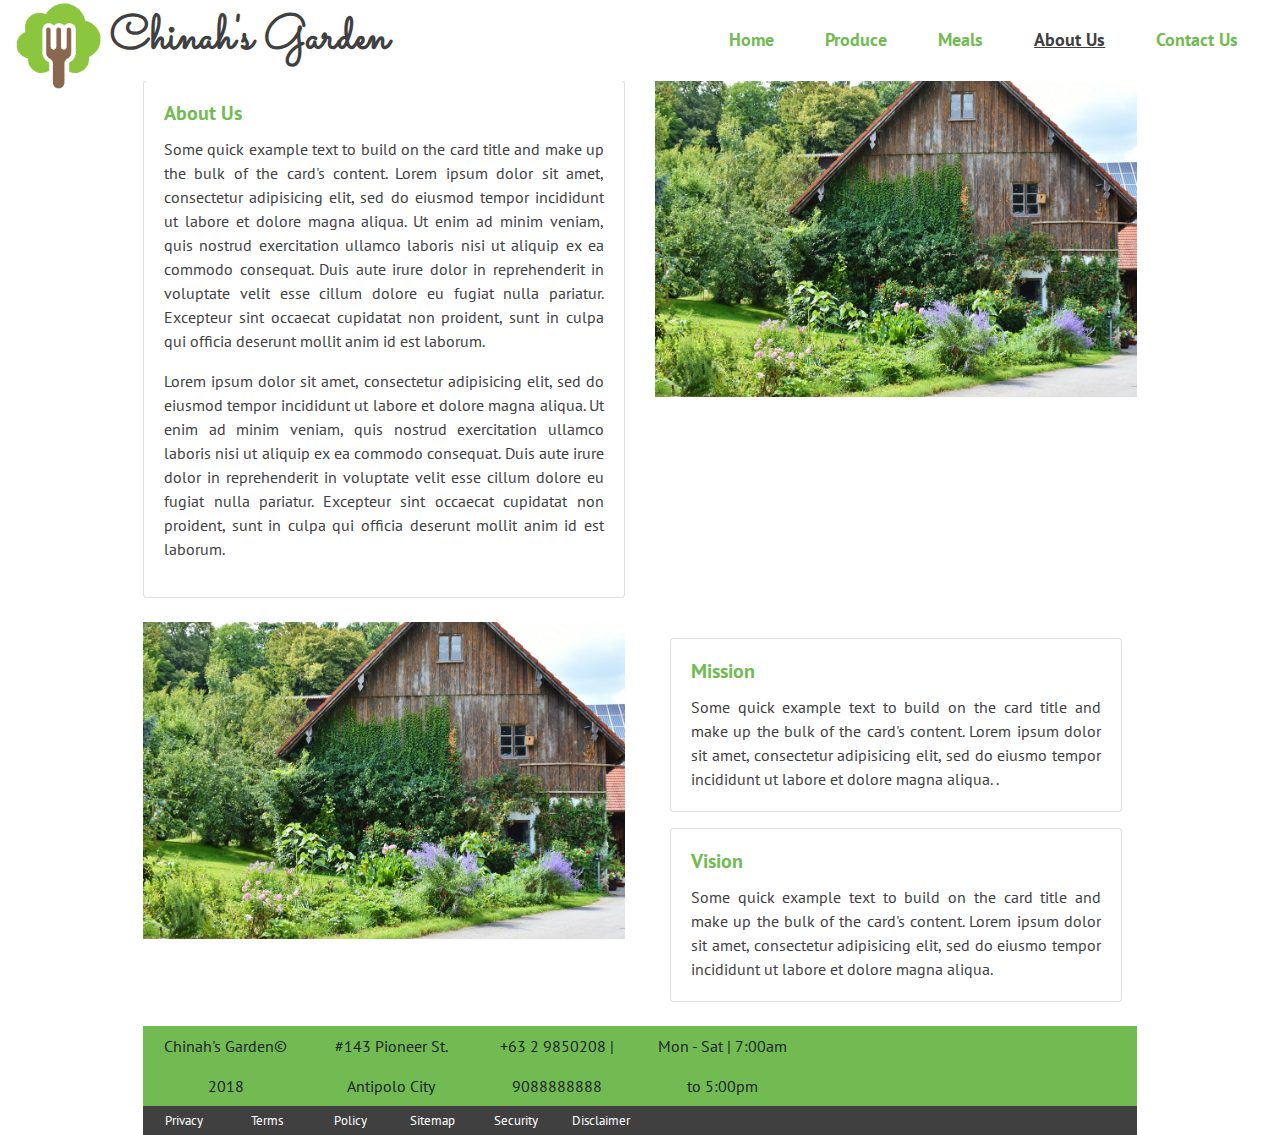
==== about.html @ fdb8b489 "added meals.html page" ====
<!DOCTYPE html>
<html lang="en">
<head>
	<meta charset="utf-8">
	<meta name="viewport" content="width=device-width, initial-scale=1.0, maximum-scale=1.0">
	<meta http-equiv="X-UA-Compatible" content="IE=Edge">
	
	<title>Chinah's Garden</title>

	<!-- bootstrap css --> <!-- should be first to overide by external css -->
	<link rel="stylesheet" type="text/css" href="assets/css/bootstrap.min.css">

	<!-- Animate CSS -->
	<link rel="stylesheet" type="text/css" href="assets/css/animate.css">
	<!-- external CSS -->
	<link rel="stylesheet" type="text/css" href="assets/css/style.css">
 
	<!-- external google fonts -->
	<link href="https://fonts.googleapis.com/css?family=PT+Sans|Sacramento" rel="stylesheet">


	<!-- fontawesom external icons -->
	<link rel="stylesheet" href="https://use.fontawesome.com/releases/v5.4.1/css/all.css" integrity="sha384-5sAR7xN1Nv6T6+dT2mhtzEpVJvfS3NScPQTrOxhwjIuvcA67KV2R5Jz6kr4abQsz" crossorigin="anonymous">

    <!-- Title Bar Icon -->
    <link rel="icon" type="image/gif/png" href="assets/images/chinahs-icon.png">

</head>
<body>

<!-- heloooooooooooooo -->
<div class="container-fluid">
		
		<nav id="main-navi" class="navbar navbar-expand-lg   fixed-top">
				<!-- <a href="home.html" class="page-title navbar-brand"><img id="main-icon" src="assets/images/chinahs-icon-full.png"></a> -->
					<a href="home.html" class="page-title navbar-brand"><img id="main-icon" src="assets/images/chinahs-icon.png">Chinah's Garden</a>

				<button id="burger-box" class="navbar-toggler" type="button" data-toggle="collapse" data-target="#navbar-nav"><i class="fas fa-bars"></i></span></button>

				<div id="navbar-nav" class="collapse navbar-collapse">
						<ul class="navbar-nav ml-auto">
							<li class="nav-item"><a class="nav-link" href="home.html"><i class="fas fa-home"></i> Home</a></li>
										
							<li class="nav-item"><a class="nav-link" href="#"><i class="fas fa-apple-alt"></i> Produce</a></li>

							<li class="nav-item"><a class="nav-link" href="meals.html"><i class="fas fa-utensils"></i> Meals</a></li>

							<li class="nav-item"><a id="active-navis" class="nav-link" href="about.html"><i class="fas fa-people-carry"></i> About Us</a></li>

							<li class="nav-item"><a class="nav-link" href="contact.html"><i class="fas fa-comments"></i> Contact Us</a></li>

						</ul>	
				</div>
				
		</nav>  <!-- end Nav -->

		<article id="article-aboutus">
			
				<div class="row my-4">

					<div class="col-lg-6 order-lg-2">
						<img class="img-fluid" src="assets/images/house.jpeg">
					</div>					

					<div class="col-lg-6 order-lg-1">
						<div class="card w-100">
							  <div class="card-body">
								    <h5 class="card-title ptsans-subtitle">About Us</h5>
								    <!-- <h6 class="card-subtitle mb-2 text-muted">Card subtitle</h6> -->
								    <p class="card-text text-justify">Some quick example text to build on the card title and make up the bulk of the card's content. Lorem ipsum dolor sit amet, consectetur adipisicing elit, sed do eiusmod
								    tempor incididunt ut labore et dolore magna aliqua. Ut enim ad minim veniam,
								    quis nostrud exercitation ullamco laboris nisi ut aliquip ex ea commodo
								    consequat. Duis aute irure dolor in reprehenderit in voluptate velit esse
								    cillum dolore eu fugiat nulla pariatur. Excepteur sint occaecat cupidatat non
								    proident, sunt in culpa qui officia deserunt mollit anim id est laborum.</p>
								    <p class="text-justify">Lorem ipsum dolor sit amet, consectetur adipisicing elit, sed do eiusmod
								    tempor incididunt ut labore et dolore magna aliqua. Ut enim ad minim veniam,
								    quis nostrud exercitation ullamco laboris nisi ut aliquip ex ea commodo
								    consequat. Duis aute irure dolor in reprehenderit in voluptate velit esse
								    cillum dolore eu fugiat nulla pariatur. Excepteur sint occaecat cupidatat non
								    proident, sunt in culpa qui officia deserunt mollit anim id est laborum.</p>
							  </div>
						</div>	
					</div>				
				</div>



		</article> <!-- end article-aboutus -->

		<article id="mission-vision">
			
			<div class="row my-4">
					<div class="col-lg-6">
						<img class="img-fluid" src="assets/images/house.jpeg">
					</div>	

					
					<div class="col-lg-6">
						<div class="container-fluid">
							<div class="card w-100 mt-3">
								  <div class="card-body">
									    <h5 class="card-title ptsans-subtitle">Mission</h5>
									    <!-- <h6 class="card-subtitle mb-2 text-muted">Card subtitle</h6> -->
									    <p class="card-text text-justify">Some quick example text to build on the card title and make up the bulk of the card's content. Lorem ipsum dolor sit amet, consectetur adipisicing elit, sed do eiusmo  tempor incididunt ut labore et dolore magna aliqua. .</p>
									
								  </div>
							</div>	

							<div class="card w-100 mt-3">
								  <div class="card-body">
									    <h5 class="card-title ptsans-subtitle">Vision</h5>
									    <!-- <h6 class="card-subtitle mb-2 text-muted">Card subtitle</h6> -->
									    <p class="card-text text-justify">Some quick example text to build on the card title and make up the bulk of the card's content. Lorem ipsum dolor sit amet, consectetur adipisicing elit, sed do eiusmo tempor incididunt ut labore et dolore magna aliqua.</p>
									  
								  </div>
							</div>	
						</div>
					</div>	

			</div>

		</article>


			<!-- end of carousel here -->
	
			<footer>
				<div class="container-fluid">	
					<div id="info-footer" class="row">
						<div  class="col-lg-2 col-md-4 col-12">
							Chinah's Garden&copy; 2018    
						</div>
						<div  class="col-lg-2 col-md-4 col-12">
							#143 Pioneer St. Antipolo City 
						</div>
						
						<div  class="col-lg-2 col-md-4 col-12">
							 +63 2 9850208 | 9088888888
						</div>
						<div  class="col-lg-2 col-md-4 col-12">
							 Mon - Sat | 7:00am to 5:00pm
						</div>

						<div id="socials-icons" class="col-lg-4 col-md-8  text-right">
							<span ><a class="icon-footer-socials" href="#"><i class="fab fa-facebook-f"></i></a></span>
							<span ><a class="icon-footer-socials" href="#"><i class="fab fa-twitter"></i></a></span>
							<span ><a class="icon-footer-socials" href="#"><i class="fab fa-instagram"></i></a></span>
						</div>
<!-- /helloworld -->


					</div>
				</div>

				<div id="footer-grey-notes" class="container-fluid">
					<div class="row">

						<div class="col-lg-1 col-md-2 col-4 footer-text-format text-center"><a href="">Privacy</a></div>
						<div class="col-lg-1 col-md-2 col-4 footer-text-format text-center"><a href="">Terms</a></div>
						<div class="col-lg-1 col-md-2 col-4 footer-text-format text-center"><a href="">Policy</a></div>
						<div class="col-lg-1 col-md-2 col-4 footer-text-format text-center"><a href="">Sitemap</a></div>
						<div class="col-lg-1 col-md-2 col-4 footer-text-format text-center"><a href="">Security</a></div>
						<div class="col-lg-1 col-md-2 col-4 footer-text-format text-center"><a href="">Disclaimer</a></div>
						
						
					</div>
				</div>

			</footer>
<!-- heloooooooooooooooo -->


</div>






<!-- jquery first then popper then bootstrap js -->
	<script src="assets/js/jquery-3.3.1.min.js"></script>
	
	<script src="https://cdnjs.cloudflare.com/ajax/libs/popper.js/1.14.3/umd/popper.min.js" integrity="sha384-ZMP7rVo3mIykV+2+9J3UJ46jBk0WLaUAdn689aCwoqbBJiSnjAK/l8WvCWPIPm49" crossorigin="anonymous"></script>

	<!-- external bootstrap -->
	<script src="assets/js/bootstrap.min.js"></script>

</body>
</html>
---- assets/css/style.css ----
*{
	/*reset*/
	margin: 0;
	padding: 0;
	box-sizing: border-box;
	scroll-behavior: smooth;

}

.clear:after{
	content: " "; /*invisible element*/
	clear: both;
	display: block;
}

body {
	/*background-color: lightgrey;*/
	margin: 0 auto;
	/*font-family: 'Roboto', sans-serif;*/
}

.container-fluid {
	/*background-color: grey;*/
}


/*nav here ------------------------------*/
.page-title{
font-family: 'Sacramento', cursive;
font-size: 3em;
font-weight: bolder;
}

.page-title:visited, .page-title:link {
	color: #404040;
}

#main-icon {
	height: 1.8em;
	/*width: 1.5em;*/
	/*height: 5em;*/
	/*height: 100px;*/
	margin-right: .2em;
	margin-top: .2em;
}

.ptsans-subtitle {
	font-family: 'PT Sans', sans-serif;
/*font-family: 'Sacramento', cursive;*/
/*font-size: 2em;*/
font-weight: bold;
color: #72bb53;
}

p {
	font-family: 'PT Sans', sans-serif;
	color: #404040;
}





#main-navi {
	/*padding-top: 10vh;*/
	/*background-color: white;*/
	background-color: rgba(255,255,255,1);
	height: 9vh;
	margin-bottom: -50px;
}

.nav-item {
	padding-left: 1em;
	padding-right: 1em;
	background-color: white;
	/*border: 2px solid white;*/
	/*border-radius: .5em;*/
	/*margin-right: 2px;*/
	font-size: 1.1em;
	/*text-transform: uppercase;*/
}

.nav-link {
	/*border: 2px solid blue;*/
	font-family: 'PT Sans', sans-serif;
	font-weight: bold;
	/*color: red;*/
}



.nav-link:link, .nav-link:visited{
	/*color: white;*/
	color: #72bb53;
}

.nav-item:hover {
	/*color: white;*/
	/*background-color: #4c7a34;*/
}

.nav-link:hover{
	color: purple;
}

#active-navis:visited, #active-navis:link {
	color: #404040;
	text-decoration: underline;
}

#active-navis:hover {
	text-decoration: underline;
	color: purple;
}

/*.nav-link:visited  {*/
	/*color: white;*/
	/*background-color: #red;*/
/*}*/

/*.active-navis .nav-link:visited, .active-navis .nav-link:link {*/
	/*color: white;*/
	/*background-color: #4c7a34;*/
	/*color: #4c7a34;*/
	/*text-decoration: underline;*/
/*}*/





#navbar-nav {
	/*background-color: black;*/
}

#burger-box {
	color: #4c7a34;
/*background-color: black;*/
border: 1px solid #4c7a34;
}

a:link
{
	color:  white;
	/*text-decoration-color: none;*/
}

a:visited {
	color: white;
}

a:hover {
	color: purple;
}

/*end nav here ------------------------------*/

/*-----------------------------------------article--------------------------------- */
/*carousel*/

.carousel-photo-main {
	/*height: 80vh;*/
	width: 100%;
	/*height: 80vh;*/
}

#carousel-homepage {
	margin-top: 5.5em;
}

/*end carousel*/


/*jumbotron here*/

#jumbotron-sumptuous {
background-color: white;	
color: rgba(75,75,75);
font-family: 'PT Sans', sans-serif;
padding: 0;
font-size: 1em;
}

/*end jumbotron*/

/*/footer--------------------------------------------------------------------------*/
.icon-footer-socials {
	font-size: 1.5em;
	padding-left: .5em;

}


#info-footer {
	/*min-height: 3em;*/
	/*color: white;*/
	line-height: 2.5em;
	text-align: center;
	/*background-color: green;*/
	background-color: #72bb53;
}

footer {
	height: auto;
	background-color: #404040;
	font-family: 'PT Sans', sans-serif;
	/*background-color: rgba(75, 75, 75, .8);*/
}



#footer-grey-notes {
	padding-top: .4em;
	padding-bottom: .4em;
	font-size: .8em;
	color: red;

}


/*end footer here-------------------------------------*/

/*#################################----------------------END MAIN PAGE HERE--------------------------------------------###########################*/
/*#################################----------------------PRODUCE MAIN PAGE STARTS HERE---------------------------------------###########################*/




/*#################################----------------------PRODUCE MAIN PAGE ENDS HERE---------------------------------------###########################*/

/*#################################----------------------MEALS PAGE STARTS HERE--------------------------------------------###########################*/

.carousel-photo-meals {
	margin-top: 85px;
	/*border: 1px solid red;*/
}

#carousel-meals {
	
	width: 100%;
	/*align-items: center;*/
	margin: 0 auto;
}

#below-carousel-text {
	width: 70%;

}

#below-carousel-text p{
	font-family: 'Sacramento', cursive;
	font-size: 2em;
}

.meals-menu-photo {
	width: 100%;
}

.card-meals-photo {
	width: 100%;
}

.number-likes {
 color: #72bb53;
}

.number-dislikes {
	color: 
}

.page-link, .page-link:link, .page-link:visited {
	color: #404040;
}

.active-pagination {
	background-color: #72bb53;
}

.active-pagination:link, .active-pagination:visited {
	color: white;
}


/*#################################----------------------MEALS PAGE ENDS HERE-----------------------------------------------###########################*/

/*#################################----------------------ABOUT US PAGE STARTS HERE--------------------------------------------###########################*/
#article-aboutus {
	margin-top: 5em;
}

/*#our-house-box-img {
	order: 2;
}


#our-house-box-text {
	order: 1;
}*/



/*#################################----------------------ABOUT US PAGE ENDS HERE-----------------------------------------------###########################*/
/*#################################----------------------CONTACT US PAGE STARTS HERE--------------------------------------------###########################*/

#article-contact-form {
	margin-top: 4.5em;
}

.contactus-social-icons {
	height: 3em;
}

.input-group-text {
	font-size: 1.5em;
	/*color: white;*/
	/*background-color: #404040;*/
	background-color: white;
	color: #72bb53;
}

#form-contactus {
/*align-self: left;*/
/*background-color: red;*/
/*width: 90%;*/
/*padding-right: 10em;*/
/*border: 1px solid red;*/
}

#chinahsgarden-map {
	width: 90%; 
	height: 300px;
	padding:.5em;
	/*border:1px solid #404040;*/
}

#mailing-list-form {
	margin-top: 5em;
}
/*#################################----------------------CONTACT US PAGE ENDS HERE-----------------------------------------------###########################*/



/*MOBILE SCREEN*/

@media only screen and (max-width: 400px) {

#main-icon {
	/*margin-top: 0.5em;*/
	/*margin-left: 0.5em;*/
	height: 2.5em;
}

p {
	font-size: .8em;
}

.page-title{
font-size: 2em;
font-weight: bolder;
}

.ptsans-subtitle {
	/*font-family: 'PT Sans', sans-serif;*/
/*font-family: 'Sacramento', cursive;*/
font-size: 1.2em;
/*font-weight: bold;*/
/*color: #72bb53;*/
}




.navbar {
	padding: 0;
}

.carousel-photo-main {
	height: 30vh;
	/*width: 100%;*/
}

#burger-box {
	margin-right: 1em;
}


.nav-item {  /*remove border-radius of the expand lg screen*/
	border-radius: 0;
}

.footer-text-format {
	font-size: 1em;
	line-height: 1.5em;
}

#info-footer {
	padding-top: 1em;
	padding-bottom: 1em;
	min-height: 3em;
	/*color: white;*/
	line-height: 1.1em;
	/*text-align: center;*/
	/*background-color: green;*/
	font-size: .7em;
}

#socials-icons {
	display: none;

}
#footer-grey-notes {
	
	font-size: .8em;
}

#jumbotron-sumptuous {
padding-top: 2em;
padding-bottom: 7em; 
}

} /*end of mobile media*/


/*TABLET VIEW */
@media only screen and (min-width: 401px) and (max-width: 960px) {

#main-icon {
	height: 2em;
}

#jumbotron-sumptuous {
padding-top: 2em;
padding-bottom: 10em; 
}

#jumbotron-sumptuous h3 {
	font-size: 2.5em;
}

#socials-icons, #remove-tablet {
	display: none;

}

.carousel-photo-main {
	height: 50vh;
	/*width: 100%;*/
}


.nav-item {  /*remove border-radius of the expand lg screen*/
	border-radius: 0;
}




} /*end of tablet media*/

/*DESKTOP VIEW*/
@media only screen and (min-width: 961px) { 
body {
	width: 80%;
}

#jumbotron-sumptuous {
	display: none;
}

} /*end of desktop media*/
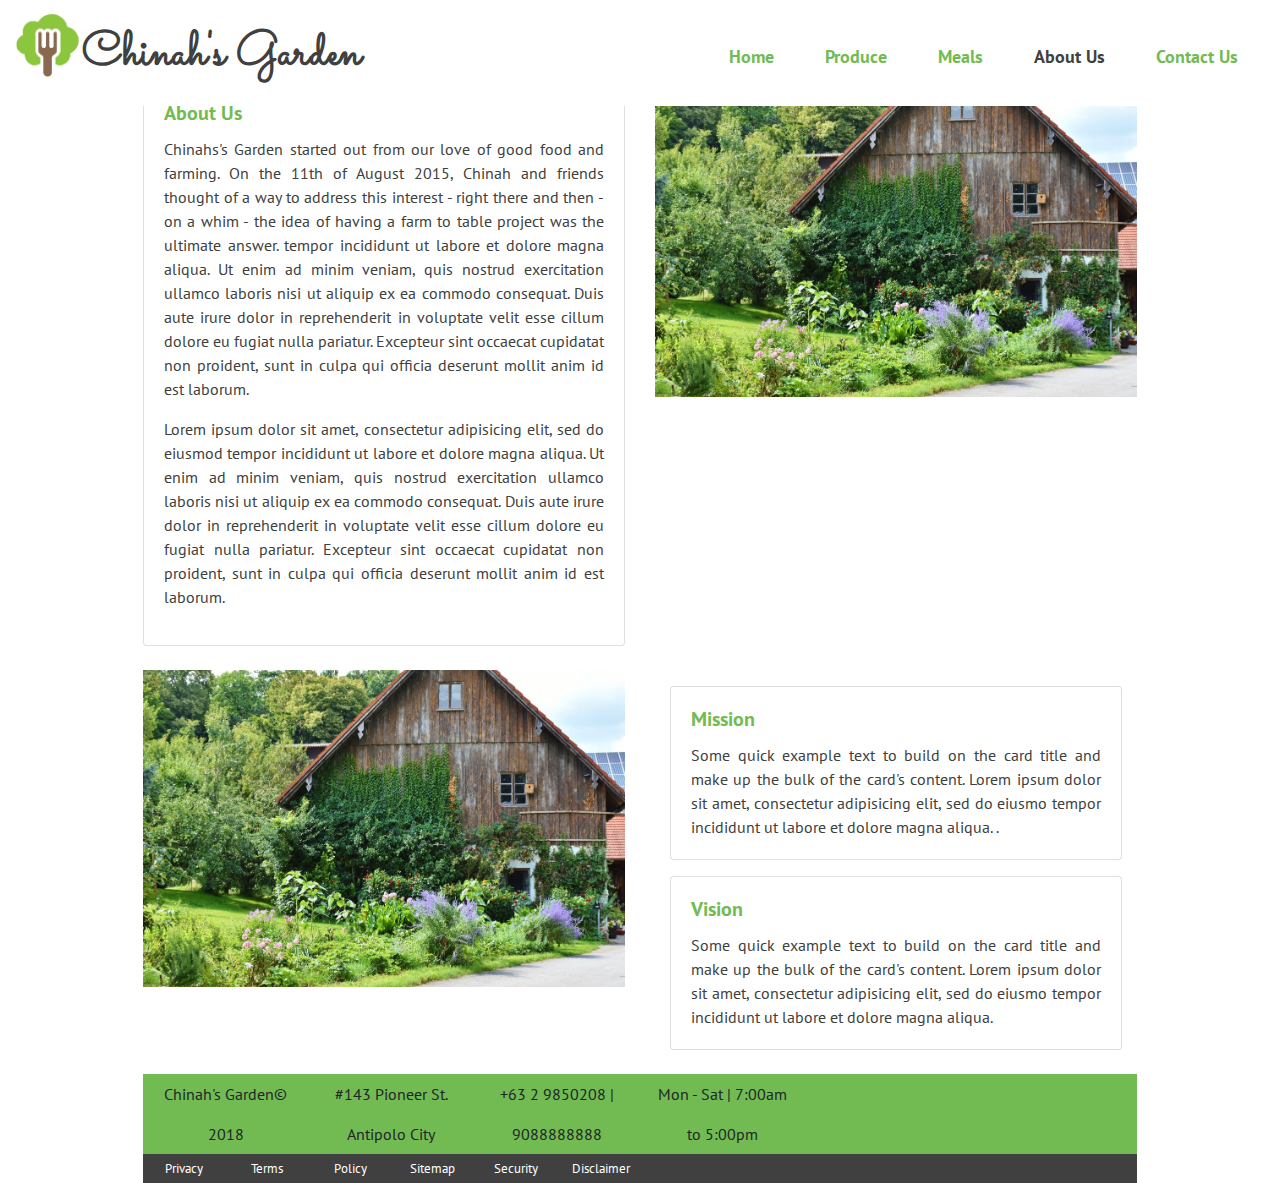
==== commit 9c89dfaf: "updated" ====
--- a/about.html
+++ b/about.html
@@ -41,7 +41,7 @@
 						<ul class="navbar-nav ml-auto">
 							<li class="nav-item"><a class="nav-link" href="home.html"><i class="fas fa-home"></i> Home</a></li>
 										
-							<li class="nav-item"><a class="nav-link" href="#"><i class="fas fa-apple-alt"></i> Produce</a></li>
+							<li class="nav-item"><a class="nav-link" href="produce.html"><i class="fas fa-apple-alt"></i> Produce</a></li>
 
 							<li class="nav-item"><a class="nav-link" href="meals.html"><i class="fas fa-utensils"></i> Meals</a></li>
 
@@ -67,7 +67,7 @@
 							  <div class="card-body">
 								    <h5 class="card-title ptsans-subtitle">About Us</h5>
 								    <!-- <h6 class="card-subtitle mb-2 text-muted">Card subtitle</h6> -->
-								    <p class="card-text text-justify">Some quick example text to build on the card title and make up the bulk of the card's content. Lorem ipsum dolor sit amet, consectetur adipisicing elit, sed do eiusmod
+								    <p class="card-text text-justify"> Chinahs's Garden started out from our love of good food and farming. On the 11th of August 2015, Chinah and friends thought of a way to address this interest - right there and then - on a whim - the idea of having a farm to table project was the ultimate answer.   
 								    tempor incididunt ut labore et dolore magna aliqua. Ut enim ad minim veniam,
 								    quis nostrud exercitation ullamco laboris nisi ut aliquip ex ea commodo
 								    consequat. Duis aute irure dolor in reprehenderit in voluptate velit esse
--- a/assets/css/style.css
+++ b/assets/css/style.css
@@ -37,13 +37,16 @@
 }
 
 #main-icon {
-	height: 1.8em;
+	height: 4rem;
 	/*width: 1.5em;*/
 	/*height: 5em;*/
 	/*height: 100px;*/
-	margin-right: .2em;
-	margin-top: .2em;
-}
+	margin-right: .2rem;
+	/*margin-top: .2em;*/
+	margin-bottom: .5em;
+}
+
+
 
 .ptsans-subtitle {
 	font-family: 'PT Sans', sans-serif;
@@ -66,8 +69,9 @@
 	/*padding-top: 10vh;*/
 	/*background-color: white;*/
 	background-color: rgba(255,255,255,1);
-	height: 9vh;
+	/*height: 9vh;*/
 	margin-bottom: -50px;
+	padding-bottom: 0;
 }
 
 .nav-item {
@@ -106,11 +110,11 @@
 
 #active-navis:visited, #active-navis:link {
 	color: #404040;
-	text-decoration: underline;
+	/*text-decoration: underline;*/
 }
 
 #active-navis:hover {
-	text-decoration: underline;
+	/*text-decoration: underline;*/
 	color: purple;
 }
 
@@ -224,35 +228,67 @@
 /*#################################----------------------END MAIN PAGE HERE--------------------------------------------###########################*/
 /*#################################----------------------PRODUCE MAIN PAGE STARTS HERE---------------------------------------###########################*/
 
-
-
-
-/*#################################----------------------PRODUCE MAIN PAGE ENDS HERE---------------------------------------###########################*/
-
-/*#################################----------------------MEALS PAGE STARTS HERE--------------------------------------------###########################*/
-
-.carousel-photo-meals {
-	margin-top: 85px;
+.carousel-photo-produce {
+	/*margin-top: 10em;*/
 	/*border: 1px solid red;*/
 }
 
-#carousel-meals {
-	
+#carousel-produce {
+
+	/*border: 2px solid red;*/
 	width: 100%;
 	/*align-items: center;*/
 	margin: 0 auto;
-}
-
-#below-carousel-text {
+	margin-top: 6.5em;
+}
+
+#below-carousel-text-produce {
 	width: 70%;
 
 }
 
-#below-carousel-text p{
+#below-carousel-text-produce p{
 	font-family: 'Sacramento', cursive;
 	font-size: 2em;
 }
 
+.produce-menu-photo {
+	width: 100%;
+}
+
+.card-produce-photo {
+	width: 100%;
+}
+
+
+/*#################################----------------------PRODUCE MAIN PAGE ENDS HERE---------------------------------------###########################*/
+
+/*#################################----------------------MEALS PAGE STARTS HERE--------------------------------------------###########################*/
+
+.carousel-photo-meals {
+	/*margin-top: 10em;*/
+	/*border: 1px solid red;*/
+}
+
+#carousel-meals {
+
+	border: 2px solid red;
+	width: 100%;
+	/*align-items: center;*/
+	margin: 0 auto;
+	margin-top: 6.5em;
+}
+
+#below-carousel-text-meals {
+	width: 70%;
+
+}
+
+#below-carousel-text-meals p{
+	font-family: 'Sacramento', cursive;
+	font-size: 2em;
+}
+
 .meals-menu-photo {
 	width: 100%;
 }
@@ -261,6 +297,8 @@
 	width: 100%;
 }
 
+
+/*------heart likes (meals and produce page)*/
 .number-likes {
  color: #72bb53;
 }
@@ -269,6 +307,7 @@
 	color: 
 }
 
+/*--------pagination (meals and produce)*/
 .page-link, .page-link:link, .page-link:visited {
 	color: #404040;
 }
@@ -304,7 +343,7 @@
 /*#################################----------------------CONTACT US PAGE STARTS HERE--------------------------------------------###########################*/
 
 #article-contact-form {
-	margin-top: 4.5em;
+	margin-top: 5.5em;
 }
 
 .contactus-social-icons {
@@ -368,9 +407,6 @@
 /*color: #72bb53;*/
 }
 
-
-
-
 .navbar {
 	padding: 0;
 }
@@ -419,6 +455,44 @@
 padding-bottom: 7em; 
 }
 
+
+#below-carousel-text-meals {
+	width: 100%;
+}
+
+
+#below-carousel-text-meals p{
+	font-family: 'Sacramento', cursive;
+	font-size: 1.2em;
+}
+
+.meals-item-title {
+	font-size: 1em;
+}
+
+.meals-price, .meals-rate{
+	font-size: .8em;
+}
+
+#below-carousel-text-produce {
+	width: 100%;
+}
+
+
+#below-carousel-text-produce p{
+	font-family: 'Sacramento', cursive;
+	font-size: 1.2em;
+}
+
+
+.produce-item-title {
+	font-size: 1em;
+}
+
+.produce-price, .produce-addtl-info{
+	font-size: .8em;
+}
+
 } /*end of mobile media*/
 
 
@@ -427,6 +501,12 @@
 
 #main-icon {
 	height: 2em;
+}
+
+
+#main-navi {
+	/*height: 7em;*/
+	/*margin-bottom: -1000px; */
 }
 
 #jumbotron-sumptuous {
@@ -445,6 +525,7 @@
 
 .carousel-photo-main {
 	height: 50vh;
+
 	/*width: 100%;*/
 }
 
@@ -453,7 +534,25 @@
 	border-radius: 0;
 }
 
-
+#below-carousel-text-meals {
+	width: 100%;
+}
+
+
+#below-carousel-text-meals p{
+	font-family: 'Sacramento', cursive;
+	font-size: 1.7em;
+}
+
+#below-carousel-text-produce {
+	width: 100%;
+}
+
+
+#below-carousel-text-produce p{
+	font-family: 'Sacramento', cursive;
+	font-size: 1.7em;
+}
 
 
 } /*end of tablet media*/
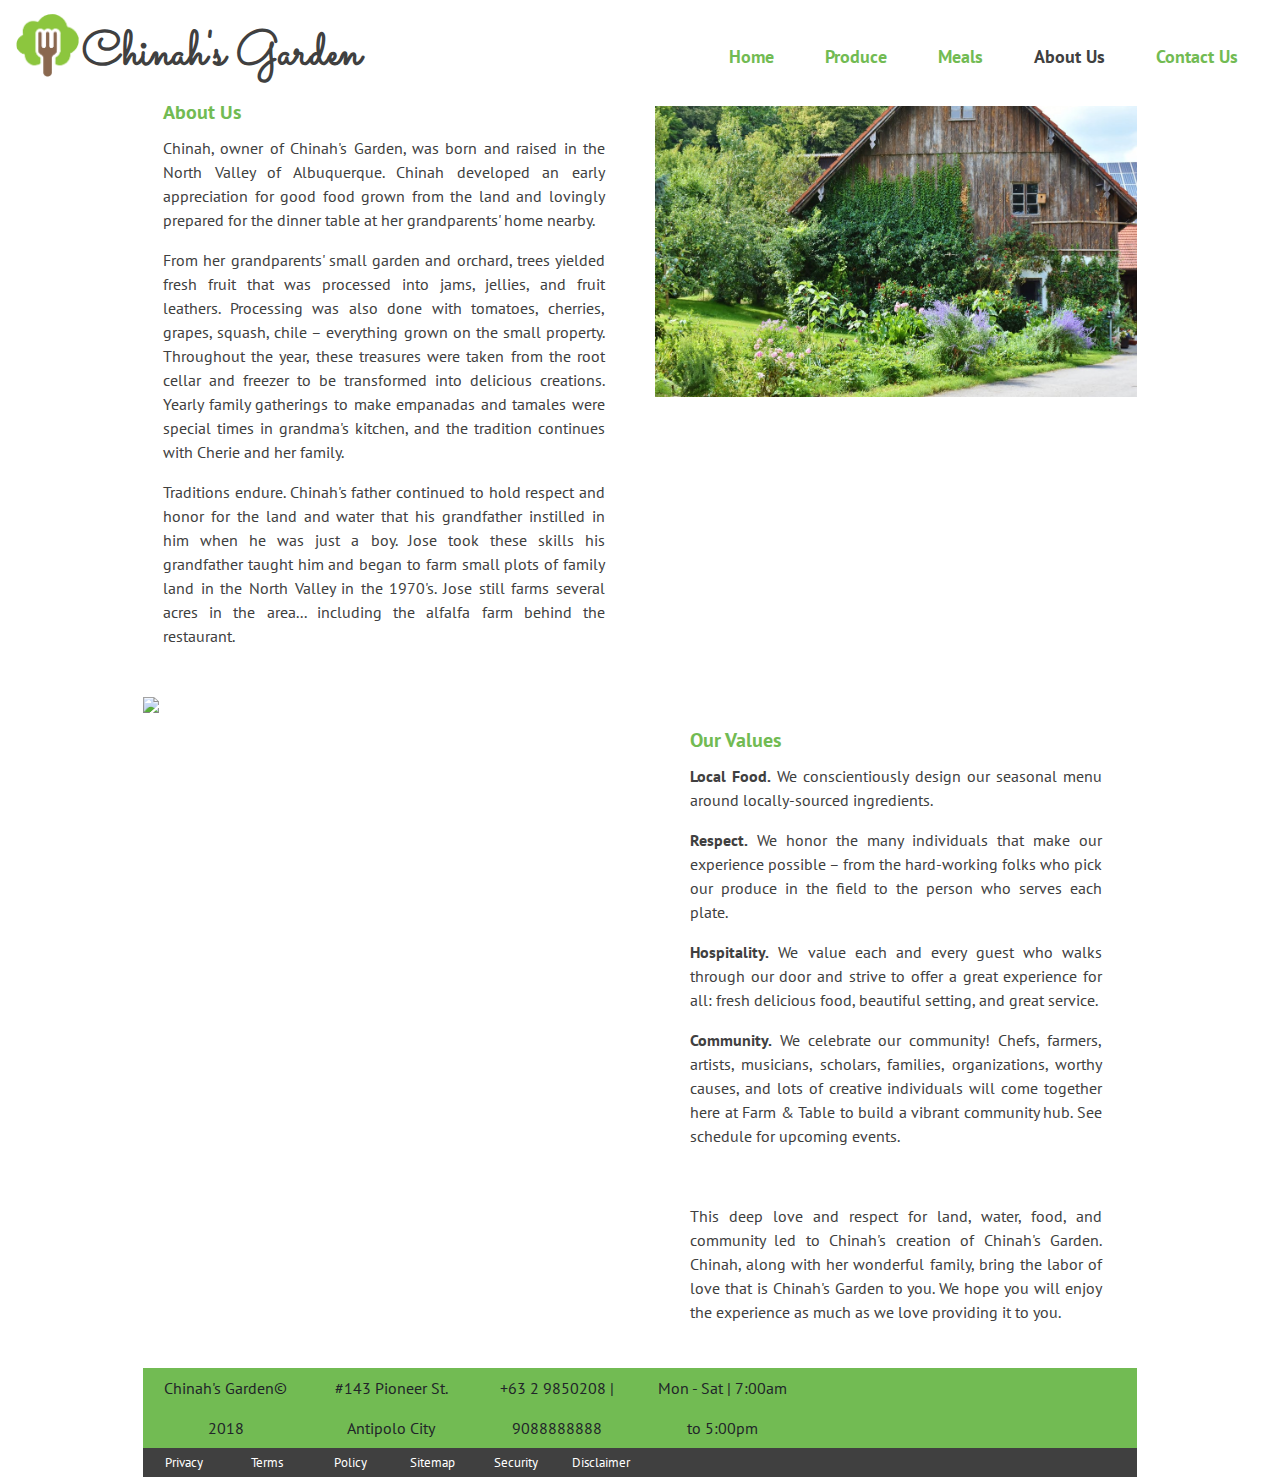
==== commit 7e23d5a3: "updated home" ====
--- a/about.html
+++ b/about.html
@@ -67,18 +67,13 @@
 							  <div class="card-body">
 								    <h5 class="card-title ptsans-subtitle">About Us</h5>
 								    <!-- <h6 class="card-subtitle mb-2 text-muted">Card subtitle</h6> -->
-								    <p class="card-text text-justify"> Chinahs's Garden started out from our love of good food and farming. On the 11th of August 2015, Chinah and friends thought of a way to address this interest - right there and then - on a whim - the idea of having a farm to table project was the ultimate answer.   
-								    tempor incididunt ut labore et dolore magna aliqua. Ut enim ad minim veniam,
-								    quis nostrud exercitation ullamco laboris nisi ut aliquip ex ea commodo
-								    consequat. Duis aute irure dolor in reprehenderit in voluptate velit esse
-								    cillum dolore eu fugiat nulla pariatur. Excepteur sint occaecat cupidatat non
-								    proident, sunt in culpa qui officia deserunt mollit anim id est laborum.</p>
-								    <p class="text-justify">Lorem ipsum dolor sit amet, consectetur adipisicing elit, sed do eiusmod
-								    tempor incididunt ut labore et dolore magna aliqua. Ut enim ad minim veniam,
-								    quis nostrud exercitation ullamco laboris nisi ut aliquip ex ea commodo
-								    consequat. Duis aute irure dolor in reprehenderit in voluptate velit esse
-								    cillum dolore eu fugiat nulla pariatur. Excepteur sint occaecat cupidatat non
-								    proident, sunt in culpa qui officia deserunt mollit anim id est laborum.</p>
+								    <p class="card-text text-justify"> Chinah, owner of Chinah's Garden, was born and raised in the North Valley of Albuquerque. Chinah developed an early appreciation for good food grown from the land and lovingly prepared for the dinner table at her grandparents' home nearby.</p>
+
+									<p class="card-text text-justify">From her grandparents' small garden and orchard, trees yielded fresh fruit that was processed into jams, jellies, and fruit leathers. Processing was also done with tomatoes, cherries, grapes, squash, chile – everything grown on the small property. Throughout the year, these treasures were taken from the root cellar and freezer to be transformed into delicious creations. Yearly family gatherings to make empanadas and tamales were special times in grandma's kitchen, and the tradition continues with Cherie and her family.</p>
+
+									<p class="card-text text-justify"> Traditions endure. Chinah's father continued to hold respect and honor for the land and water that his grandfather instilled in him when he was just a boy. Jose took these skills his grandfather taught him and began to farm small plots of family land in the North Valley in the 1970's. Jose still farms several acres in the area... including the alfalfa farm behind the restaurant.</p>
+
+									
 							  </div>
 						</div>	
 					</div>				
@@ -88,11 +83,11 @@
 
 		</article> <!-- end article-aboutus -->
 
-		<article id="mission-vision">
+		<article id="article-values">
 			
 			<div class="row my-4">
 					<div class="col-lg-6">
-						<img class="img-fluid" src="assets/images/house.jpeg">
+						<img class="img-fluid" src="assets/images/farmers.jpg">
 					</div>	
 
 					
@@ -100,19 +95,28 @@
 						<div class="container-fluid">
 							<div class="card w-100 mt-3">
 								  <div class="card-body">
-									    <h5 class="card-title ptsans-subtitle">Mission</h5>
+									    <h5 class="card-title ptsans-subtitle">Our Values</h5>
 									    <!-- <h6 class="card-subtitle mb-2 text-muted">Card subtitle</h6> -->
-									    <p class="card-text text-justify">Some quick example text to build on the card title and make up the bulk of the card's content. Lorem ipsum dolor sit amet, consectetur adipisicing elit, sed do eiusmo  tempor incididunt ut labore et dolore magna aliqua. .</p>
+									    <p class="card-text text-justify"><strong>Local Food.</strong> We conscientiously design our seasonal menu around locally-sourced ingredients.</p>
+
+										<p class="card-text text-justify"><strong>Respect.</strong> We honor the many individuals that make our experience possible – from the hard-working folks who pick our produce in the field to the person who serves each plate.</p>
+
+										<p class="card-text text-justify"><strong>Hospitality.</strong> We value each and every guest who walks through our door and strive to offer a great experience for all: fresh delicious food, beautiful setting, and great service.</p>
+
+										<p class="card-text text-justify"><strong>Community.</strong> We celebrate our community! Chefs, farmers, artists, musicians, scholars, families, organizations, worthy causes, and lots of creative individuals will come together here at Farm & Table to build a vibrant community hub. See schedule for upcoming events.</p>
+
+
 									
 								  </div>
 							</div>	
 
 							<div class="card w-100 mt-3">
 								  <div class="card-body">
-									    <h5 class="card-title ptsans-subtitle">Vision</h5>
-									    <!-- <h6 class="card-subtitle mb-2 text-muted">Card subtitle</h6> -->
-									    <p class="card-text text-justify">Some quick example text to build on the card title and make up the bulk of the card's content. Lorem ipsum dolor sit amet, consectetur adipisicing elit, sed do eiusmo tempor incididunt ut labore et dolore magna aliqua.</p>
-									  
+									    <!-- <h5 class="card-title ptsans-subtitle">Mi casa es su casa</h5> -->
+								
+									    <!-- <p class="card-text text-justify">At Chinah's Garden we embrace not only local food but our local community as well... Art, music and special events play in harmoniously with the unique experience. Chinah's Garden is also committed to supporting non-profit organizations and social causes, and we do so in many ways throughout the year.</p> -->
+									  <p class="card-text text-justify">This deep love and respect for land, water, food, and community led to Chinah's creation of Chinah's Garden. Chinah, along with her wonderful family, bring the labor of love that is Chinah's Garden to you. We hope you will enjoy the experience as much as we love providing it to you.</p>
+								    
 								  </div>
 							</div>	
 						</div>
--- a/assets/css/style.css
+++ b/assets/css/style.css
@@ -158,6 +158,33 @@
 	color: purple;
 }
 
+.btn-chinah {
+font-family: 'PT Sans', sans-serif;
+background-color: #83db5e;
+color: white;
+}
+
+.btn-chinah:hover {
+background-color: #72bb53;
+color: white;
+}
+
+.btn-outline-chinah {
+font-family: 'PT Sans', sans-serif;
+background-color: white;
+color:  #72bb53;
+border: 1px solid #72bb53;
+}
+
+.btn-outline-chinah:hover {
+background-color: #72bb53;
+color:  white;
+border: 1px solid #72bb53;
+}
+
+.form-control:focus {
+	border: 4px solid rgba(114, 187, 83, .5);
+}
 /*end nav here ------------------------------*/
 
 /*-----------------------------------------article--------------------------------- */
@@ -222,7 +249,20 @@
 
 }
 
-
+#carousel-homepage {
+	margin-top: 6.7em;
+	height: 770px;
+	/*border: 2px solid red;*/
+}
+
+.carousel-photo-main {
+	height: 80vh;
+}
+
+#footer-fixed {
+	width: 79%;
+	margin: 0 auto;
+}
 /*end footer here-------------------------------------*/
 
 /*#################################----------------------END MAIN PAGE HERE--------------------------------------------###########################*/
@@ -320,6 +360,10 @@
 	color: white;
 }
 
+.image-modal-meals {
+	/*width: 50vh;*/
+}
+
 
 /*#################################----------------------MEALS PAGE ENDS HERE-----------------------------------------------###########################*/
 
@@ -328,6 +372,10 @@
 	margin-top: 5em;
 }
 
+#article-aboutus .card, #article-values .card {
+	border: none;
+	margin: none;
+}
 /*#our-house-box-img {
 	order: 2;
 }
@@ -341,6 +389,8 @@
 
 /*#################################----------------------ABOUT US PAGE ENDS HERE-----------------------------------------------###########################*/
 /*#################################----------------------CONTACT US PAGE STARTS HERE--------------------------------------------###########################*/
+
+
 
 #article-contact-form {
 	margin-top: 5.5em;
@@ -376,6 +426,16 @@
 #mailing-list-form {
 	margin-top: 5em;
 }
+
+#btn-submit-maillist {
+	height: 2.4em;
+}
+
+.list-group-item {
+		font-family: 'PT Sans', sans-serif;
+		color: #404040;
+}
+
 /*#################################----------------------CONTACT US PAGE ENDS HERE-----------------------------------------------###########################*/
 
 
@@ -493,6 +553,9 @@
 	font-size: .8em;
 }
 
+
+
+
 } /*end of mobile media*/
 
 
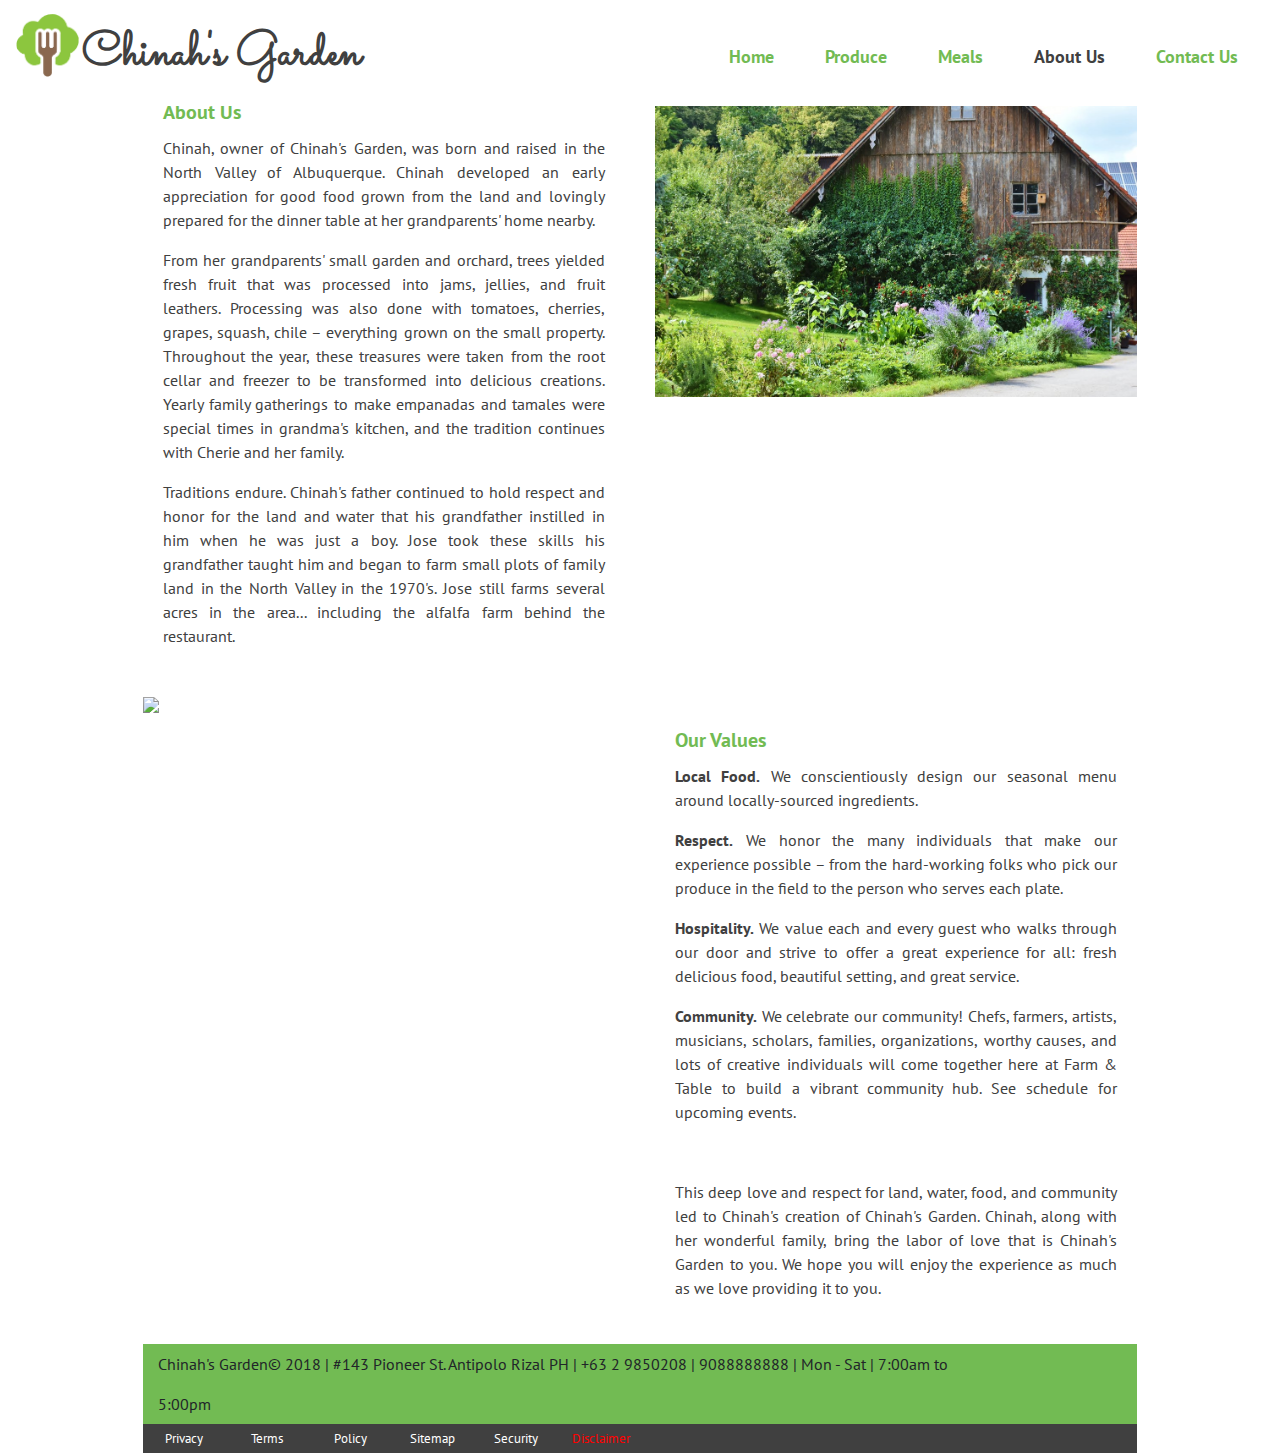
==== commit d59a76e1: "version 2" ====
--- a/about.html
+++ b/about.html
@@ -92,7 +92,7 @@
 
 					
 					<div class="col-lg-6">
-						<div class="container-fluid">
+						<!-- <div class="container-fluid"> -->
 							<div class="card w-100 mt-3">
 								  <div class="card-body">
 									    <h5 class="card-title ptsans-subtitle">Our Values</h5>
@@ -119,7 +119,7 @@
 								    
 								  </div>
 							</div>	
-						</div>
+						<!-- </div> -->
 					</div>	
 
 			</div>
@@ -132,27 +132,16 @@
 			<footer>
 				<div class="container-fluid">	
 					<div id="info-footer" class="row">
-						<div  class="col-lg-2 col-md-4 col-12">
-							Chinah's Garden&copy; 2018    
-						</div>
-						<div  class="col-lg-2 col-md-4 col-12">
-							#143 Pioneer St. Antipolo City 
+						<div  class="col-lg-10 col-md-12 col-12 text-left">
+							Chinah's Garden&copy; 2018 | #143 Pioneer St. Antipolo Rizal PH <span id="remove-tablet">| +63 2 9850208 | 9088888888 | Mon - Sat | 7:00am to 5:00pm</span>
 						</div>
 						
-						<div  class="col-lg-2 col-md-4 col-12">
-							 +63 2 9850208 | 9088888888
-						</div>
-						<div  class="col-lg-2 col-md-4 col-12">
-							 Mon - Sat | 7:00am to 5:00pm
-						</div>
-
-						<div id="socials-icons" class="col-lg-4 col-md-8  text-right">
+
+						<div id="socials-icons" class="col-lg-2 col-md-8  text-right">
 							<span ><a class="icon-footer-socials" href="#"><i class="fab fa-facebook-f"></i></a></span>
 							<span ><a class="icon-footer-socials" href="#"><i class="fab fa-twitter"></i></a></span>
 							<span ><a class="icon-footer-socials" href="#"><i class="fab fa-instagram"></i></a></span>
 						</div>
-<!-- /helloworld -->
-
 
 					</div>
 				</div>
@@ -165,13 +154,30 @@
 						<div class="col-lg-1 col-md-2 col-4 footer-text-format text-center"><a href="">Policy</a></div>
 						<div class="col-lg-1 col-md-2 col-4 footer-text-format text-center"><a href="">Sitemap</a></div>
 						<div class="col-lg-1 col-md-2 col-4 footer-text-format text-center"><a href="">Security</a></div>
-						<div class="col-lg-1 col-md-2 col-4 footer-text-format text-center"><a href="">Disclaimer</a></div>
+						<div class="col-lg-1 col-md-2 col-4 footer-text-format text-center" data-toggle="modal" data-target="#modal-disclaimer">Disclaimer</div>
 						
 						
 					</div>
 				</div>
 
 			</footer>
+
+			<div id="modal-disclaimer" class="modal fade">
+				<div class="modal-dialog" role="document">
+					<div class="modal-content">
+						<div class="modal-header">
+							<h5 class="text-danger">DISCLAIMER</h5>
+							<button type="button" class="close" data-dismiss="modal"><span aria-hidden="true">&times;</span></button>
+						</div>
+						<div class="modal-body">
+							<span>This site does not intend to infringe on any copyright or trademarks. Images on this website are from Pexels, Unsplash, Canva, and Google Images. Photos and content are used for training purposes and not to commercialize nor profit. If owners wish to take photos or content down, email joshermarie@yahoo.com. Thank you for visiting!</span>
+						</div>
+						<div class="modal-footer">
+							<button class="btn btn-outline-chinah" data-dismiss="modal">Close</button>
+						</div>
+					</div>
+				</div>
+			</div>
 <!-- heloooooooooooooooo -->
 
 
--- a/assets/css/style.css
+++ b/assets/css/style.css
@@ -8,11 +8,11 @@
 
 }
 
-.clear:after{
-	content: " "; /*invisible element*/
+/*.clear:after{
+	content: " "; invisible element
 	clear: both;
 	display: block;
-}
+}*/
 
 body {
 	/*background-color: lightgrey;*/
@@ -181,9 +181,10 @@
 color:  white;
 border: 1px solid #72bb53;
 }
-
+/**/
 .form-control:focus {
-	border: 4px solid rgba(114, 187, 83, .5);
+	box-shadow: 0px 0px 3px 1Px #72bb53 ;
+	border: 1px solid #72bb53;
 }
 /*end nav here ------------------------------*/
 
@@ -200,6 +201,11 @@
 	margin-top: 5.5em;
 }
 
+.main-carousel-caption
+{
+	/*background-color: red;*/
+	background-color: rgba(64, 64, 64, .20);
+}
 /*end carousel*/
 
 
@@ -260,12 +266,64 @@
 }
 
 #footer-fixed {
-	width: 79%;
+	width: 78.5%;
 	margin: 0 auto;
 }
+
+
+
 /*end footer here-------------------------------------*/
 
 /*#################################----------------------END MAIN PAGE HERE--------------------------------------------###########################*/
+/*#################################----------------------index PAGE STARTS HERE---------------------------------------###########################*/
+
+
+
+.helloindex {
+	height: 90vh;
+	background-image:url(../images/index.jpg);
+	background-size:cover;
+	background-position: center;
+	background-repeat: no-repeat;
+}
+
+.helloindex-top {
+	height: 5vh;
+}
+
+.welcome-box {
+	text-align: center;
+	background-color: rgba(255,255,255,0);
+	position: relative;
+	top: 35%;
+}
+
+#index-welcome-title {
+	text-shadow: 2px 2px 4px black;
+	font-family: 'Roboto Condensed', sans-serif;
+	color: #e0da86;
+	font-size: 5em;
+}
+
+#btn-chinah-index {
+	margin-top: 2em;
+font-family: 'PT Sans', sans-serif;
+background-color: #404040;
+color: white;
+text-shadow: none;
+/*padding: 1em;*/
+}
+
+#btn-chinah-index:hover {
+background-color: #72bb53;
+color: white;
+}
+
+#btn-chinah-index:active {
+box-shadow: none;
+}
+
+/*#################################----------------------index ENDS STARTS HERE---------------------------------------###########################*/
 /*#################################----------------------PRODUCE MAIN PAGE STARTS HERE---------------------------------------###########################*/
 
 .carousel-photo-produce {
@@ -279,7 +337,7 @@
 	width: 100%;
 	/*align-items: center;*/
 	margin: 0 auto;
-	margin-top: 6.5em;
+	margin-top: 6.55em;
 }
 
 #below-carousel-text-produce {
@@ -299,24 +357,25 @@
 .card-produce-photo {
 	width: 100%;
 }
-
+#produce-page .modal-title {
+	color: #72bb53;
+	/*font-family: Sacramento, sans-serif;*/
+}
 
 /*#################################----------------------PRODUCE MAIN PAGE ENDS HERE---------------------------------------###########################*/
 
 /*#################################----------------------MEALS PAGE STARTS HERE--------------------------------------------###########################*/
 
 .carousel-photo-meals {
-	/*margin-top: 10em;*/
-	/*border: 1px solid red;*/
-}
+	}
 
 #carousel-meals {
 
-	border: 2px solid red;
+	/*border: 2px solid red;*/
 	width: 100%;
 	/*align-items: center;*/
 	margin: 0 auto;
-	margin-top: 6.5em;
+	margin-top: 6.55em;
 }
 
 #below-carousel-text-meals {
@@ -364,6 +423,10 @@
 	/*width: 50vh;*/
 }
 
+#meals-page .modal-title {
+	color: #72bb53;
+	/*font-family: Sacramento, sans-serif;*/
+}
 
 /*#################################----------------------MEALS PAGE ENDS HERE-----------------------------------------------###########################*/
 
@@ -436,13 +499,31 @@
 		color: #404040;
 }
 
+ .social-icons-text:visited, .social-icons-text:link {
+	color: #404040;
+	text-decoration: none;
+}
+
+ .social-icons-text:hover, .social-icons-text:hover {
+	font-weight: bold;
+}
 /*#################################----------------------CONTACT US PAGE ENDS HERE-----------------------------------------------###########################*/
 
 
 
-/*MOBILE SCREEN*/
+/**************************************************************************************MOBILE SCREEN**************************************************************************************/
 
 @media only screen and (max-width: 400px) {
+
+.welcome-box {
+	position: relative;
+	top: 60%;
+}
+
+#index-welcome-title {
+		font-size: 3em;
+}
+
 
 #main-icon {
 	/*margin-top: 0.5em;*/
@@ -483,6 +564,16 @@
 
 .nav-item {  /*remove border-radius of the expand lg screen*/
 	border-radius: 0;
+}
+
+#carousel-homepage {
+	margin-top: 6.7em;
+	height: 30vh;
+	/*border: 2px solid red;*/
+}
+
+.carousel-photo-main {
+	height: 30vh;
 }
 
 .footer-text-format {
@@ -510,11 +601,25 @@
 	font-size: .8em;
 }
 
+#footer-fixed {
+	width: 100%;
+	margin: 0 auto;
+}
+
 #jumbotron-sumptuous {
 padding-top: 2em;
-padding-bottom: 7em; 
-}
-
+padding-bottom: 3em; 
+	
+}
+
+
+#mailing-list-form-mobile {
+	background-color: #404040;
+	height: 7em;
+	padding: .5em;
+	border-radius: 4px;
+	/*font-family: sacramento, sans-serif;*/
+}
 
 #below-carousel-text-meals {
 	width: 100%;
@@ -553,17 +658,30 @@
 	font-size: .8em;
 }
 
-
+.click-to-know-more {
+	display: none;
+}
 
 
 } /*end of mobile media*/
 
 
-/*TABLET VIEW */
+/***********************************************************************TABLET VIEW ***************************************************************************************/
 @media only screen and (min-width: 401px) and (max-width: 960px) {
+
+.welcome-box {
+	position: relative;
+	top: 60%;
+}
 
 #main-icon {
 	height: 2em;
+}
+
+#carousel-homepage {
+	margin-top: 6.7em;
+	height: auto;
+	/*border: 2px solid red;*/
 }
 
 
@@ -573,12 +691,24 @@
 }
 
 #jumbotron-sumptuous {
-padding-top: 2em;
-padding-bottom: 10em; 
+	/*padding: 0;*/
+/*padding-top: 2em;*/
+/*padding-bottom: 4em; */
 }
 
 #jumbotron-sumptuous h3 {
 	font-size: 2.5em;
+}
+
+#mailing-list-form-mobile {
+	background-color: #404040;
+	padding: 2.5em;
+	border-radius: 8px;
+	/*font-family: sacramento, sans-serif;*/
+}
+#footer-fixed {
+	width: 97%;
+	margin: 0 auto;
 }
 
 #socials-icons, #remove-tablet {
@@ -607,6 +737,14 @@
 	font-size: 1.7em;
 }
 
+.cut-content-meals {
+	display: none;
+}
+
+.cut-content-produce {
+	display: none;
+}
+
 #below-carousel-text-produce {
 	width: 100%;
 }
@@ -617,10 +755,13 @@
 	font-size: 1.7em;
 }
 
+#form-contactus {
+	margin-top: 2.8em;
+}
 
 } /*end of tablet media*/
 
-/*DESKTOP VIEW*/
+/**************************************************************************************DESKTOP VIEW**************************************************************************************/
 @media only screen and (min-width: 961px) { 
 body {
 	width: 80%;
@@ -630,6 +771,14 @@
 	display: none;
 }
 
+#mailing-list-form-mobile {
+	display: none;
+}
+
+.click-to-know-more {
+	display: none;
+}
+
 } /*end of desktop media*/
 
 
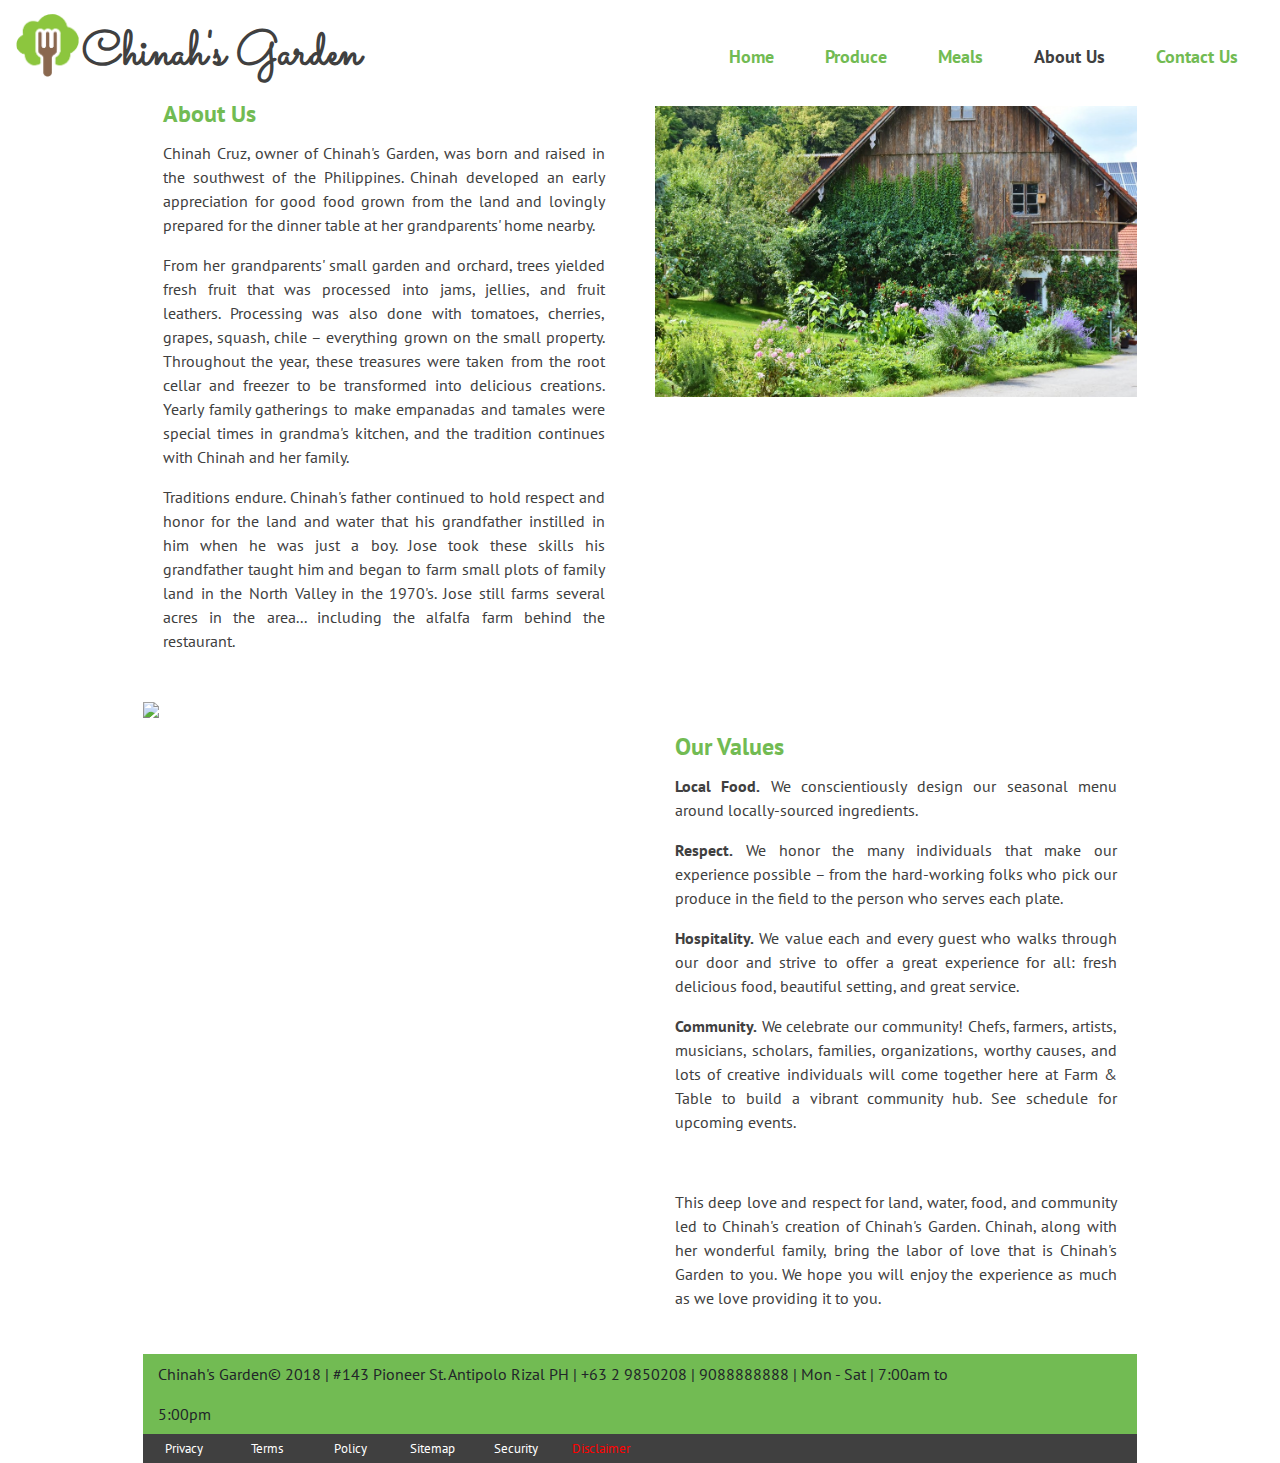
==== commit cef548ae: "version 3" ====
--- a/about.html
+++ b/about.html
@@ -65,11 +65,11 @@
 					<div class="col-lg-6 order-lg-1">
 						<div class="card w-100">
 							  <div class="card-body">
-								    <h5 class="card-title ptsans-subtitle">About Us</h5>
+								    <h4 class="card-title ptsans-subtitle">About Us</h4>
 								    <!-- <h6 class="card-subtitle mb-2 text-muted">Card subtitle</h6> -->
-								    <p class="card-text text-justify"> Chinah, owner of Chinah's Garden, was born and raised in the North Valley of Albuquerque. Chinah developed an early appreciation for good food grown from the land and lovingly prepared for the dinner table at her grandparents' home nearby.</p>
-
-									<p class="card-text text-justify">From her grandparents' small garden and orchard, trees yielded fresh fruit that was processed into jams, jellies, and fruit leathers. Processing was also done with tomatoes, cherries, grapes, squash, chile – everything grown on the small property. Throughout the year, these treasures were taken from the root cellar and freezer to be transformed into delicious creations. Yearly family gatherings to make empanadas and tamales were special times in grandma's kitchen, and the tradition continues with Cherie and her family.</p>
+								    <p class="card-text text-justify"> Chinah Cruz, owner of Chinah's Garden, was born and raised in the southwest of the Philippines. Chinah developed an early appreciation for good food grown from the land and lovingly prepared for the dinner table at her grandparents' home nearby.</p>
+
+									<p class="card-text text-justify">From her grandparents' small garden and orchard, trees yielded fresh fruit that was processed into jams, jellies, and fruit leathers. Processing was also done with tomatoes, cherries, grapes, squash, chile – everything grown on the small property. Throughout the year, these treasures were taken from the root cellar and freezer to be transformed into delicious creations. Yearly family gatherings to make empanadas and tamales were special times in grandma's kitchen, and the tradition continues with Chinah and her family.</p>
 
 									<p class="card-text text-justify"> Traditions endure. Chinah's father continued to hold respect and honor for the land and water that his grandfather instilled in him when he was just a boy. Jose took these skills his grandfather taught him and began to farm small plots of family land in the North Valley in the 1970's. Jose still farms several acres in the area... including the alfalfa farm behind the restaurant.</p>
 
@@ -95,7 +95,7 @@
 						<!-- <div class="container-fluid"> -->
 							<div class="card w-100 mt-3">
 								  <div class="card-body">
-									    <h5 class="card-title ptsans-subtitle">Our Values</h5>
+									    <h4 class="card-title ptsans-subtitle">Our Values</h4>
 									    <!-- <h6 class="card-subtitle mb-2 text-muted">Card subtitle</h6> -->
 									    <p class="card-text text-justify"><strong>Local Food.</strong> We conscientiously design our seasonal menu around locally-sourced ingredients.</p>
 
--- a/assets/css/style.css
+++ b/assets/css/style.css
@@ -55,6 +55,12 @@
 font-weight: bold;
 color: #72bb53;
 }
+
+.ptsans {
+	font-family: 'PT Sans', sans-serif;
+/*color: red;*/
+}
+
 
 p {
 	font-family: 'PT Sans', sans-serif;
@@ -270,7 +276,12 @@
 	margin: 0 auto;
 }
 
-
+#footer-fixed-contact {
+	position: relative;
+	top: 75px;	/*margin-top: 1000px;*/
+	width: 100%;
+	margin: 0 auto;
+}
 
 /*end footer here-------------------------------------*/
 
@@ -540,12 +551,9 @@
 font-weight: bolder;
 }
 
+
 .ptsans-subtitle {
-	/*font-family: 'PT Sans', sans-serif;*/
-/*font-family: 'Sacramento', cursive;*/
 font-size: 1.2em;
-/*font-weight: bold;*/
-/*color: #72bb53;*/
 }
 
 .navbar {
@@ -602,9 +610,15 @@
 }
 
 #footer-fixed {
-	width: 100%;
+	width: 93%;
 	margin: 0 auto;
 }
+
+/*#footer-fixed-contact {
+	
+	width: 93%;
+	margin: 0 auto;
+}*/
 
 #jumbotron-sumptuous {
 padding-top: 2em;
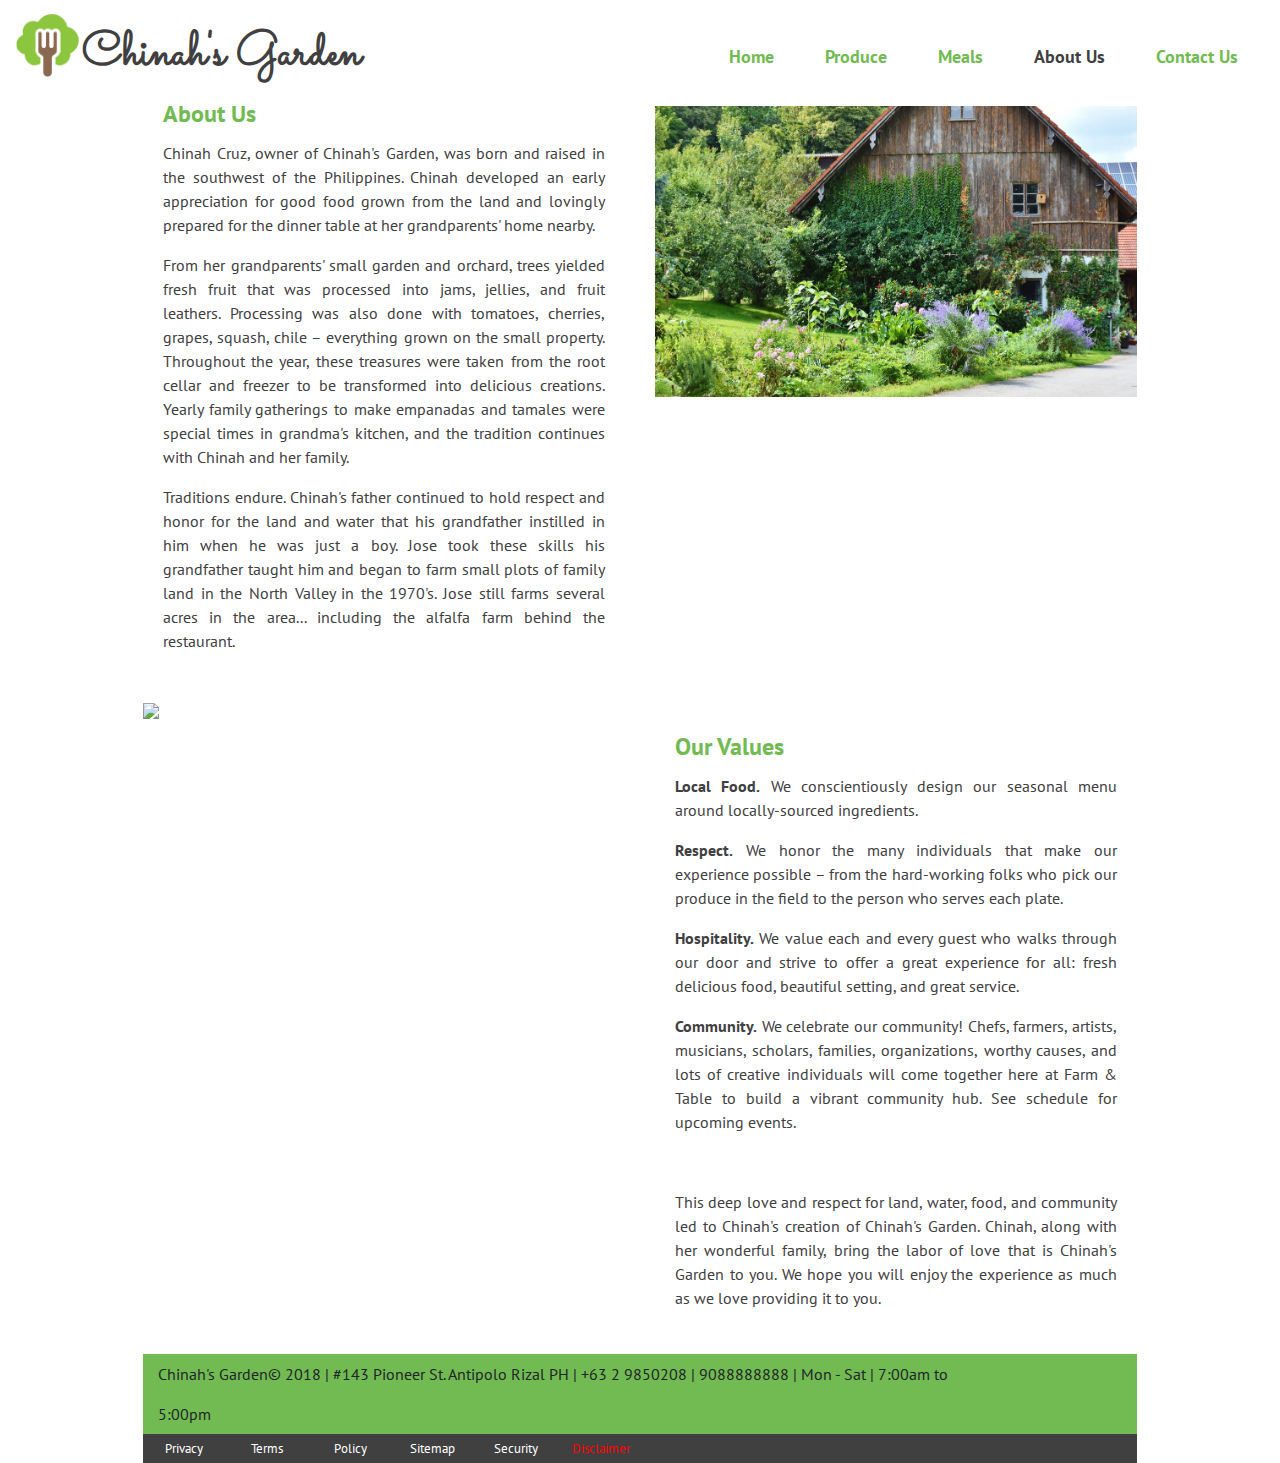
==== commit 0b7e98aa: "online version attachment and final version" ====
--- a/about.html
+++ b/about.html
@@ -8,7 +8,14 @@
 	<title>Chinah's Garden</title>
 
 	<!-- bootstrap css --> <!-- should be first to overide by external css -->
-	<link rel="stylesheet" type="text/css" href="assets/css/bootstrap.min.css">
+	<!-- <link rel="stylesheet" type="text/css" href="assets/css/bootstrap.min.css"> -->
+	 <link rel="stylesheet" href="https://maxcdn.bootstrapcdn.com/bootstrap/4.1.3/css/bootstrap.min.css">
+  
+
+	 <!-- jquery popperjs javascript -->
+	  <script src="https://ajax.googleapis.com/ajax/libs/jquery/3.3.1/jquery.min.js"></script>
+	  <script src="https://cdnjs.cloudflare.com/ajax/libs/popper.js/1.14.3/umd/popper.min.js"></script>
+	  <script src="https://maxcdn.bootstrapcdn.com/bootstrap/4.1.3/js/bootstrap.min.js"></script>
 
 	<!-- Animate CSS -->
 	<link rel="stylesheet" type="text/css" href="assets/css/animate.css">
@@ -32,8 +39,7 @@
 <div class="container-fluid">
 		
 		<nav id="main-navi" class="navbar navbar-expand-lg   fixed-top">
-				<!-- <a href="home.html" class="page-title navbar-brand"><img id="main-icon" src="assets/images/chinahs-icon-full.png"></a> -->
-					<a href="home.html" class="page-title navbar-brand"><img id="main-icon" src="assets/images/chinahs-icon.png">Chinah's Garden</a>
+				<a href="home.html" class="page-title navbar-brand"><img id="main-icon" src="assets/images/chinahs-icon.png">Chinah's Garden</a>
 
 				<button id="burger-box" class="navbar-toggler" type="button" data-toggle="collapse" data-target="#navbar-nav"><i class="fas fa-bars"></i></span></button>
 
@@ -66,7 +72,6 @@
 						<div class="card w-100">
 							  <div class="card-body">
 								    <h4 class="card-title ptsans-subtitle">About Us</h4>
-								    <!-- <h6 class="card-subtitle mb-2 text-muted">Card subtitle</h6> -->
 								    <p class="card-text text-justify"> Chinah Cruz, owner of Chinah's Garden, was born and raised in the southwest of the Philippines. Chinah developed an early appreciation for good food grown from the land and lovingly prepared for the dinner table at her grandparents' home nearby.</p>
 
 									<p class="card-text text-justify">From her grandparents' small garden and orchard, trees yielded fresh fruit that was processed into jams, jellies, and fruit leathers. Processing was also done with tomatoes, cherries, grapes, squash, chile – everything grown on the small property. Throughout the year, these treasures were taken from the root cellar and freezer to be transformed into delicious creations. Yearly family gatherings to make empanadas and tamales were special times in grandma's kitchen, and the tradition continues with Chinah and her family.</p>
@@ -96,7 +101,6 @@
 							<div class="card w-100 mt-3">
 								  <div class="card-body">
 									    <h4 class="card-title ptsans-subtitle">Our Values</h4>
-									    <!-- <h6 class="card-subtitle mb-2 text-muted">Card subtitle</h6> -->
 									    <p class="card-text text-justify"><strong>Local Food.</strong> We conscientiously design our seasonal menu around locally-sourced ingredients.</p>
 
 										<p class="card-text text-justify"><strong>Respect.</strong> We honor the many individuals that make our experience possible – from the hard-working folks who pick our produce in the field to the person who serves each plate.</p>
@@ -112,14 +116,9 @@
 
 							<div class="card w-100 mt-3">
 								  <div class="card-body">
-									    <!-- <h5 class="card-title ptsans-subtitle">Mi casa es su casa</h5> -->
-								
-									    <!-- <p class="card-text text-justify">At Chinah's Garden we embrace not only local food but our local community as well... Art, music and special events play in harmoniously with the unique experience. Chinah's Garden is also committed to supporting non-profit organizations and social causes, and we do so in many ways throughout the year.</p> -->
 									  <p class="card-text text-justify">This deep love and respect for land, water, food, and community led to Chinah's creation of Chinah's Garden. Chinah, along with her wonderful family, bring the labor of love that is Chinah's Garden to you. We hope you will enjoy the experience as much as we love providing it to you.</p>
-								    
 								  </div>
 							</div>	
-						<!-- </div> -->
 					</div>	
 
 			</div>
@@ -185,16 +184,5 @@
 
 
 
-
-
-
-<!-- jquery first then popper then bootstrap js -->
-	<script src="assets/js/jquery-3.3.1.min.js"></script>
-	
-	<script src="https://cdnjs.cloudflare.com/ajax/libs/popper.js/1.14.3/umd/popper.min.js" integrity="sha384-ZMP7rVo3mIykV+2+9J3UJ46jBk0WLaUAdn689aCwoqbBJiSnjAK/l8WvCWPIPm49" crossorigin="anonymous"></script>
-
-	<!-- external bootstrap -->
-	<script src="assets/js/bootstrap.min.js"></script>
-
 </body>
 </html>--- a/assets/css/style.css
+++ b/assets/css/style.css
@@ -8,28 +8,19 @@
 
 }
 
-/*.clear:after{
-	content: " "; invisible element
-	clear: both;
-	display: block;
-}*/
 
 body {
-	/*background-color: lightgrey;*/
 	margin: 0 auto;
-	/*font-family: 'Roboto', sans-serif;*/
-}
-
-.container-fluid {
-	/*background-color: grey;*/
-}
+		font-family: 'PT Sans', sans-serif;
+}
+
 
 
 /*nav here ------------------------------*/
 .page-title{
-font-family: 'Sacramento', cursive;
-font-size: 3em;
-font-weight: bolder;
+	font-family: 'Sacramento', cursive;
+	font-size: 3em;
+	font-weight: bolder;
 }
 
 .page-title:visited, .page-title:link {
@@ -38,11 +29,7 @@
 
 #main-icon {
 	height: 4rem;
-	/*width: 1.5em;*/
-	/*height: 5em;*/
-	/*height: 100px;*/
 	margin-right: .2rem;
-	/*margin-top: .2em;*/
 	margin-bottom: .5em;
 }
 
@@ -50,17 +37,19 @@
 
 .ptsans-subtitle {
 	font-family: 'PT Sans', sans-serif;
-/*font-family: 'Sacramento', cursive;*/
-/*font-size: 2em;*/
-font-weight: bold;
-color: #72bb53;
+	font-weight: bold;
+	color: #72bb53;
 }
 
 .ptsans {
 	font-family: 'PT Sans', sans-serif;
-/*color: red;*/
-}
-
+}
+
+.sacramento-font {
+	font-family: 'Sacramento', cursive;
+	font-size: 1.5em;
+	font-weight: bold;
+}
 
 p {
 	font-family: 'PT Sans', sans-serif;
@@ -68,14 +57,8 @@
 }
 
 
-
-
-
 #main-navi {
-	/*padding-top: 10vh;*/
-	/*background-color: white;*/
 	background-color: rgba(255,255,255,1);
-	/*height: 9vh;*/
 	margin-bottom: -50px;
 	padding-bottom: 0;
 }
@@ -84,76 +67,44 @@
 	padding-left: 1em;
 	padding-right: 1em;
 	background-color: white;
-	/*border: 2px solid white;*/
-	/*border-radius: .5em;*/
-	/*margin-right: 2px;*/
 	font-size: 1.1em;
-	/*text-transform: uppercase;*/
 }
 
 .nav-link {
-	/*border: 2px solid blue;*/
 	font-family: 'PT Sans', sans-serif;
 	font-weight: bold;
-	/*color: red;*/
 }
 
 
 
 .nav-link:link, .nav-link:visited{
-	/*color: white;*/
 	color: #72bb53;
-}
-
-.nav-item:hover {
-	/*color: white;*/
-	/*background-color: #4c7a34;*/
-}
+
+}
+
 
 .nav-link:hover{
-	color: purple;
+	color: #52893b;
 }
 
 #active-navis:visited, #active-navis:link {
 	color: #404040;
-	/*text-decoration: underline;*/
 }
 
 #active-navis:hover {
-	/*text-decoration: underline;*/
-	color: purple;
-}
-
-/*.nav-link:visited  {*/
-	/*color: white;*/
-	/*background-color: #red;*/
-/*}*/
-
-/*.active-navis .nav-link:visited, .active-navis .nav-link:link {*/
-	/*color: white;*/
-	/*background-color: #4c7a34;*/
-	/*color: #4c7a34;*/
-	/*text-decoration: underline;*/
-/*}*/
-
-
-
-
-
-#navbar-nav {
-	/*background-color: black;*/
-}
+	color: #52893b;
+}
+
 
 #burger-box {
 	color: #4c7a34;
-/*background-color: black;*/
-border: 1px solid #4c7a34;
+	border: 1px solid #4c7a34;
 }
 
 a:link
 {
 	color:  white;
-	/*text-decoration-color: none;*/
+	text-decoration: none;
 }
 
 a:visited {
@@ -161,33 +112,37 @@
 }
 
 a:hover {
-	color: purple;
+	color: #52893b;
 }
 
 .btn-chinah {
-font-family: 'PT Sans', sans-serif;
-background-color: #83db5e;
-color: white;
+	font-family: 'PT Sans', sans-serif;
+	background-color: #83db5e;
+	color: white;
 }
 
 .btn-chinah:hover {
-background-color: #72bb53;
-color: white;
+	background-color: #72bb53;
+	color: white;
 }
 
 .btn-outline-chinah {
-font-family: 'PT Sans', sans-serif;
-background-color: white;
-color:  #72bb53;
-border: 1px solid #72bb53;
+	font-family: 'PT Sans', sans-serif;
+	background-color: white;
+	color:  #72bb53;
+	border: 1px solid #72bb53;
 }
 
 .btn-outline-chinah:hover {
-background-color: #72bb53;
-color:  white;
-border: 1px solid #72bb53;
-}
-/**/
+	background-color: #72bb53;
+	color:  white;
+	border: 1px solid #72bb53;
+}
+
+.form-control {
+	font-family: 'PT Sans', sans-serif;
+	color: #404040;
+}
 .form-control:focus {
 	box-shadow: 0px 0px 3px 1Px #72bb53 ;
 	border: 1px solid #72bb53;
@@ -198,9 +153,7 @@
 /*carousel*/
 
 .carousel-photo-main {
-	/*height: 80vh;*/
 	width: 100%;
-	/*height: 80vh;*/
 }
 
 #carousel-homepage {
@@ -209,7 +162,6 @@
 
 .main-carousel-caption
 {
-	/*background-color: red;*/
 	background-color: rgba(64, 64, 64, .20);
 }
 /*end carousel*/
@@ -221,7 +173,8 @@
 background-color: white;	
 color: rgba(75,75,75);
 font-family: 'PT Sans', sans-serif;
-padding: 0;
+padding: 5em;
+text-align: center;
 font-size: 1em;
 }
 
@@ -231,16 +184,11 @@
 .icon-footer-socials {
 	font-size: 1.5em;
 	padding-left: .5em;
-
-}
-
+}
 
 #info-footer {
-	/*min-height: 3em;*/
-	/*color: white;*/
 	line-height: 2.5em;
 	text-align: center;
-	/*background-color: green;*/
 	background-color: #72bb53;
 }
 
@@ -248,9 +196,7 @@
 	height: auto;
 	background-color: #404040;
 	font-family: 'PT Sans', sans-serif;
-	/*background-color: rgba(75, 75, 75, .8);*/
-}
-
+}
 
 
 #footer-grey-notes {
@@ -264,7 +210,6 @@
 #carousel-homepage {
 	margin-top: 6.7em;
 	height: 770px;
-	/*border: 2px solid red;*/
 }
 
 .carousel-photo-main {
@@ -276,20 +221,13 @@
 	margin: 0 auto;
 }
 
-#footer-fixed-contact {
-	position: relative;
-	top: 75px;	/*margin-top: 1000px;*/
-	width: 100%;
-	margin: 0 auto;
-}
+
 
 /*end footer here-------------------------------------*/
 
 /*#################################----------------------END MAIN PAGE HERE--------------------------------------------###########################*/
+
 /*#################################----------------------index PAGE STARTS HERE---------------------------------------###########################*/
-
-
-
 .helloindex {
 	height: 90vh;
 	background-image:url(../images/index.jpg);
@@ -318,42 +256,32 @@
 
 #btn-chinah-index {
 	margin-top: 2em;
-font-family: 'PT Sans', sans-serif;
-background-color: #404040;
-color: white;
-text-shadow: none;
-/*padding: 1em;*/
+	font-family: 'PT Sans', sans-serif;
+	background-color: #404040;
+	color: white;
+	text-shadow: none;
 }
 
 #btn-chinah-index:hover {
-background-color: #72bb53;
-color: white;
+	background-color: #72bb53;
+	color: white;
 }
 
 #btn-chinah-index:active {
-box-shadow: none;
+	box-shadow: none;
 }
 
 /*#################################----------------------index ENDS STARTS HERE---------------------------------------###########################*/
 /*#################################----------------------PRODUCE MAIN PAGE STARTS HERE---------------------------------------###########################*/
 
-.carousel-photo-produce {
-	/*margin-top: 10em;*/
-	/*border: 1px solid red;*/
-}
-
 #carousel-produce {
-
-	/*border: 2px solid red;*/
 	width: 100%;
-	/*align-items: center;*/
 	margin: 0 auto;
 	margin-top: 6.55em;
 }
 
 #below-carousel-text-produce {
 	width: 70%;
-
 }
 
 #below-carousel-text-produce p{
@@ -363,28 +291,38 @@
 
 .produce-menu-photo {
 	width: 100%;
-}
+	 -webkit-filter: brightness(150%); /* Safari */
+    filter: brightness(120%);
+}
+
+.produce-menu-photo:hover {
+ 	-webkit-filter: brightness(100%); /* Safari */
+    filter: brightness(100%);
+}
+
 
 .card-produce-photo {
 	width: 100%;
 }
 #produce-page .modal-title {
 	color: #72bb53;
-	/*font-family: Sacramento, sans-serif;*/
-}
+}
+
+.card {
+	border: none;
+}
+
 
 /*#################################----------------------PRODUCE MAIN PAGE ENDS HERE---------------------------------------###########################*/
 
+
 /*#################################----------------------MEALS PAGE STARTS HERE--------------------------------------------###########################*/
 
 .carousel-photo-meals {
 	}
 
 #carousel-meals {
-
-	/*border: 2px solid red;*/
 	width: 100%;
-	/*align-items: center;*/
 	margin: 0 auto;
 	margin-top: 6.55em;
 }
@@ -401,6 +339,13 @@
 
 .meals-menu-photo {
 	width: 100%;
+	-webkit-filter: brightness(150%); /* Safari */
+    filter: brightness(120%);
+}
+
+.meals-menu-photo:hover{
+	 -webkit-filter: brightness(100%); /* Safari */
+    filter: brightness(100%);
 }
 
 .card-meals-photo {
@@ -430,13 +375,28 @@
 	color: white;
 }
 
-.image-modal-meals {
-	/*width: 50vh;*/
-}
-
 #meals-page .modal-title {
 	color: #72bb53;
-	/*font-family: Sacramento, sans-serif;*/
+}
+
+.table-nutrition, {
+	width:100%;
+}
+
+table, th, td {
+		border: 1px solid #72bb53;
+		font-size: .85em;
+		font-family: 'PT Sans', sans-serif;
+}
+
+td, th {
+		padding-left: 10px;
+		padding-right: 10px;
+}
+
+.modal-body p {
+		font-family: 'PT Sans', sans-serif;
+		text-align: justify;
 }
 
 /*#################################----------------------MEALS PAGE ENDS HERE-----------------------------------------------###########################*/
@@ -450,15 +410,6 @@
 	border: none;
 	margin: none;
 }
-/*#our-house-box-img {
-	order: 2;
-}
-
-
-#our-house-box-text {
-	order: 1;
-}*/
-
 
 
 /*#################################----------------------ABOUT US PAGE ENDS HERE-----------------------------------------------###########################*/
@@ -476,25 +427,14 @@
 
 .input-group-text {
 	font-size: 1.5em;
-	/*color: white;*/
-	/*background-color: #404040;*/
 	background-color: white;
 	color: #72bb53;
-}
-
-#form-contactus {
-/*align-self: left;*/
-/*background-color: red;*/
-/*width: 90%;*/
-/*padding-right: 10em;*/
-/*border: 1px solid red;*/
 }
 
 #chinahsgarden-map {
 	width: 90%; 
 	height: 300px;
 	padding:.5em;
-	/*border:1px solid #404040;*/
 }
 
 #mailing-list-form {
@@ -526,156 +466,168 @@
 
 @media only screen and (max-width: 400px) {
 
-.welcome-box {
-	position: relative;
-	top: 60%;
-}
-
-#index-welcome-title {
-		font-size: 3em;
-}
-
-
-#main-icon {
-	/*margin-top: 0.5em;*/
-	/*margin-left: 0.5em;*/
-	height: 2.5em;
-}
-
-p {
-	font-size: .8em;
-}
-
-.page-title{
-font-size: 2em;
-font-weight: bolder;
-}
-
-
-.ptsans-subtitle {
-font-size: 1.2em;
-}
-
-.navbar {
-	padding: 0;
-}
-
-.carousel-photo-main {
-	height: 30vh;
-	/*width: 100%;*/
-}
-
-#burger-box {
-	margin-right: 1em;
-}
-
-
-.nav-item {  /*remove border-radius of the expand lg screen*/
-	border-radius: 0;
-}
-
-#carousel-homepage {
-	margin-top: 6.7em;
-	height: 30vh;
-	/*border: 2px solid red;*/
-}
-
-.carousel-photo-main {
-	height: 30vh;
-}
-
-.footer-text-format {
-	font-size: 1em;
-	line-height: 1.5em;
-}
-
-#info-footer {
-	padding-top: 1em;
-	padding-bottom: 1em;
-	min-height: 3em;
-	/*color: white;*/
-	line-height: 1.1em;
-	/*text-align: center;*/
-	/*background-color: green;*/
-	font-size: .7em;
-}
-
-#socials-icons {
-	display: none;
-
-}
-#footer-grey-notes {
-	
-	font-size: .8em;
-}
-
-#footer-fixed {
-	width: 93%;
-	margin: 0 auto;
-}
-
-/*#footer-fixed-contact {
-	
-	width: 93%;
-	margin: 0 auto;
-}*/
-
-#jumbotron-sumptuous {
-padding-top: 2em;
-padding-bottom: 3em; 
-	
-}
-
-
-#mailing-list-form-mobile {
-	background-color: #404040;
-	height: 7em;
-	padding: .5em;
-	border-radius: 4px;
-	/*font-family: sacramento, sans-serif;*/
-}
-
-#below-carousel-text-meals {
-	width: 100%;
-}
-
-
-#below-carousel-text-meals p{
-	font-family: 'Sacramento', cursive;
-	font-size: 1.2em;
-}
-
-.meals-item-title {
-	font-size: 1em;
-}
-
-.meals-price, .meals-rate{
-	font-size: .8em;
-}
-
-#below-carousel-text-produce {
-	width: 100%;
-}
-
-
-#below-carousel-text-produce p{
-	font-family: 'Sacramento', cursive;
-	font-size: 1.2em;
-}
-
-
-.produce-item-title {
-	font-size: 1em;
-}
-
-.produce-price, .produce-addtl-info{
-	font-size: .8em;
-}
-
-.click-to-know-more {
-	display: none;
-}
-
+		.welcome-box {
+			position: relative;
+			top: 60%;
+		}
+
+
+		.helloindex {
+			height: 100vh;
+		}
+
+		.helloindex-top {
+			height: 0;
+		}
+
+		#index-welcome-title {
+				font-size: 3em;
+		}
+
+
+		#main-icon {
+			height: 2.5em;
+		}
+
+		p {
+			font-size: .8em;
+		}
+
+		.page-title{
+			font-size: 2em;
+			font-weight: bolder;
+		}
+
+
+		.ptsans-subtitle {
+			font-size: 1.2em;
+		}
+
+		.navbar {
+			padding: 0;
+		}
+
+		.carousel-photo-main {
+			height: 30vh;
+		}
+
+		#burger-box {
+			margin-right: 1em;
+		}
+
+
+		.nav-item {  /*remove border-radius of the expand lg screen*/
+			border-radius: 0;
+		}
+
+		#carousel-homepage {
+			margin-top: 6.7em;
+			height: 30vh;
+		}
+
+		.carousel-photo-main {
+			height: 30vh;
+		}
+
+		.footer-text-format {
+			font-size: 1em;
+			line-height: 1.5em;
+		}
+
+		#info-footer {
+			padding-top: 1em;
+			padding-bottom: 1em;
+			min-height: 3em;
+			line-height: 1.1em;
+			font-size: .7em;
+		}
+
+		#socials-icons {
+			display: none;
+
+		}
+		#footer-grey-notes {
+			
+			font-size: .8em;
+		}
+
+		#footer-fixed {
+			width: 93%;
+			margin: 0 auto;
+		}
+
+		#jumbotron-sumptuous {
+			padding: 3.5em;
+		}		
+
+		#mailing-list-form-mobile {
+			background-color: #404040;
+			height: 7em;
+			padding: .5em;
+			border-radius: 4px 4px 0px 0px;
+			position: relative;
+			bottom: 25px;
+		}
+
+		#mailing-list-form-mobile h3 {
+		 	font-size: 1em;
+		}
+
+		#mailing-list-form-mobile .form-control {
+		 	height: 2.5em;
+		 	font-size: .8em;
+		}
+
+		#mailing-list-form-mobile .input-group-text {
+			height: 1.35em;
+		}
+
+		#mailing-list-form-mobile .btn {
+			font-size: .85em;
+		}
+
+		#below-carousel-text-meals {
+			width: 100%;
+		}
+
+
+		#below-carousel-text-meals p{
+			font-family: 'Sacramento', cursive;
+			font-size: 1.2em;
+		}
+
+		.meals-item-title {
+			font-size: 1em;
+		}
+
+		.meals-price, .meals-rate{
+			font-size: .8em;
+		}
+
+		#below-carousel-text-produce {
+			width: 100%;
+		}
+
+
+		#below-carousel-text-produce p{
+			font-family: 'Sacramento', cursive;
+			font-size: 1.2em;
+		}
+
+
+		.produce-item-title {
+			font-size: 1em;
+		}
+
+		.produce-price, .produce-addtl-info{
+			font-size: .8em;
+		}
+
+		#footer-fixed-not-fixed-mobile-main {
+			position: absolute;
+			width: 92%;
+			bottom: 0;
+		}
 
 } /*end of mobile media*/
 
@@ -683,115 +635,150 @@
 /***********************************************************************TABLET VIEW ***************************************************************************************/
 @media only screen and (min-width: 401px) and (max-width: 960px) {
 
-.welcome-box {
-	position: relative;
-	top: 60%;
-}
-
-#main-icon {
-	height: 2em;
-}
-
-#carousel-homepage {
-	margin-top: 6.7em;
-	height: auto;
-	/*border: 2px solid red;*/
-}
-
-
-#main-navi {
-	/*height: 7em;*/
-	/*margin-bottom: -1000px; */
-}
-
-#jumbotron-sumptuous {
-	/*padding: 0;*/
-/*padding-top: 2em;*/
-/*padding-bottom: 4em; */
-}
-
-#jumbotron-sumptuous h3 {
-	font-size: 2.5em;
-}
-
-#mailing-list-form-mobile {
-	background-color: #404040;
-	padding: 2.5em;
-	border-radius: 8px;
-	/*font-family: sacramento, sans-serif;*/
-}
-#footer-fixed {
-	width: 97%;
-	margin: 0 auto;
-}
-
-#socials-icons, #remove-tablet {
-	display: none;
-
-}
-
-.carousel-photo-main {
-	height: 50vh;
-
-	/*width: 100%;*/
-}
-
-
-.nav-item {  /*remove border-radius of the expand lg screen*/
-	border-radius: 0;
-}
-
-#below-carousel-text-meals {
-	width: 100%;
-}
-
-
-#below-carousel-text-meals p{
-	font-family: 'Sacramento', cursive;
-	font-size: 1.7em;
-}
-
-.cut-content-meals {
-	display: none;
-}
-
-.cut-content-produce {
-	display: none;
-}
-
-#below-carousel-text-produce {
-	width: 100%;
-}
-
-
-#below-carousel-text-produce p{
-	font-family: 'Sacramento', cursive;
-	font-size: 1.7em;
-}
-
-#form-contactus {
-	margin-top: 2.8em;
-}
+	.welcome-box {
+		position: relative;
+		top: 60%;
+	}
+
+	.helloindex {
+		height: 100vh;
+	}
+
+	.helloindex-top {
+		height: 0;
+	}
+
+
+	#main-icon {
+		height: 2em;
+	}
+
+	#carousel-homepage {
+		margin-top: 6.7em;
+		height: auto;
+	}
+
+	#jumbotron-sumptuous {
+	padding-top: 2em;
+	}
+
+	#jumbotron-sumptuous h3 {
+		font-size: 2.5em;
+	}
+
+	#mailing-list-form-mobile {
+		background-color: #404040;
+		padding: 2.5em;
+		border-radius: 8px 8px 0px 0px;
+		position: absolute;
+		bottom: 69px;
+		width: 96%;
+	}
+
+
+	#mailing-list-form-mobile h3 {
+	 	font-size: 1.2em;
+	}
+
+	#mailing-list-form-mobile .form-control {
+	 	height: 2.6em;
+	 	font-size: .8em;
+	}
+
+	#mailing-list-form-mobile .input-group-text {
+		height: 1.35em;
+	}
+
+	#mailing-list-form-mobile .btn {
+		font-size: .85em;
+	}
+
+	#footer-fixed {
+		width: 97%;
+		margin: 0 auto;
+	}
+
+	#socials-icons, #remove-tablet {
+		display: none;
+
+	}
+
+	.carousel-photo-main {
+		height: 50vh;
+	}
+
+
+	.nav-item {  /*remove border-radius of the expand lg screen*/
+		border-radius: 0;
+	}
+
+	#below-carousel-text-meals {
+		width: 100%;
+	}
+
+
+	#below-carousel-text-meals p{
+		font-family: 'Sacramento', cursive;
+		font-size: 1.7em;
+	}
+
+	.cut-content-meals {
+		display: none;
+	}
+
+	.cut-content-produce {
+		display: none;
+	}
+
+	#below-carousel-text-produce {
+		width: 100%;
+	}
+
+
+	#below-carousel-text-produce p{
+		font-family: 'Sacramento', cursive;
+		font-size: 1.7em;
+	}
+
+	#form-contactus {
+		margin-top: 2.8em;
+	}
+
+	#footer-fixed-not-fixed-mobile-main {
+		position: absolute;
+		width: 96%;
+		bottom: 0;
+	}
+
+
 
 } /*end of tablet media*/
 
 /**************************************************************************************DESKTOP VIEW**************************************************************************************/
 @media only screen and (min-width: 961px) { 
-body {
-	width: 80%;
-}
-
-#jumbotron-sumptuous {
-	display: none;
-}
-
-#mailing-list-form-mobile {
-	display: none;
-}
-
-.click-to-know-more {
-	display: none;
-}
+	body {
+		width: 80%;
+	}
+
+	#jumbotron-sumptuous {
+		display: none;
+	}
+
+	#mailing-list-form-mobile {
+		display: none;
+	}
+
+	#footer-fixed-not-fixed-mobile-main {
+		position: absolute;
+		width: 78.5%;
+		bottom: 0;
+	}
+
+	#footer-fixed-not-fixed-mobile-contact {
+		position: absolute;
+		width: 78.5%;
+		bottom: 0;
+	}
 
 } /*end of desktop media*/
 
